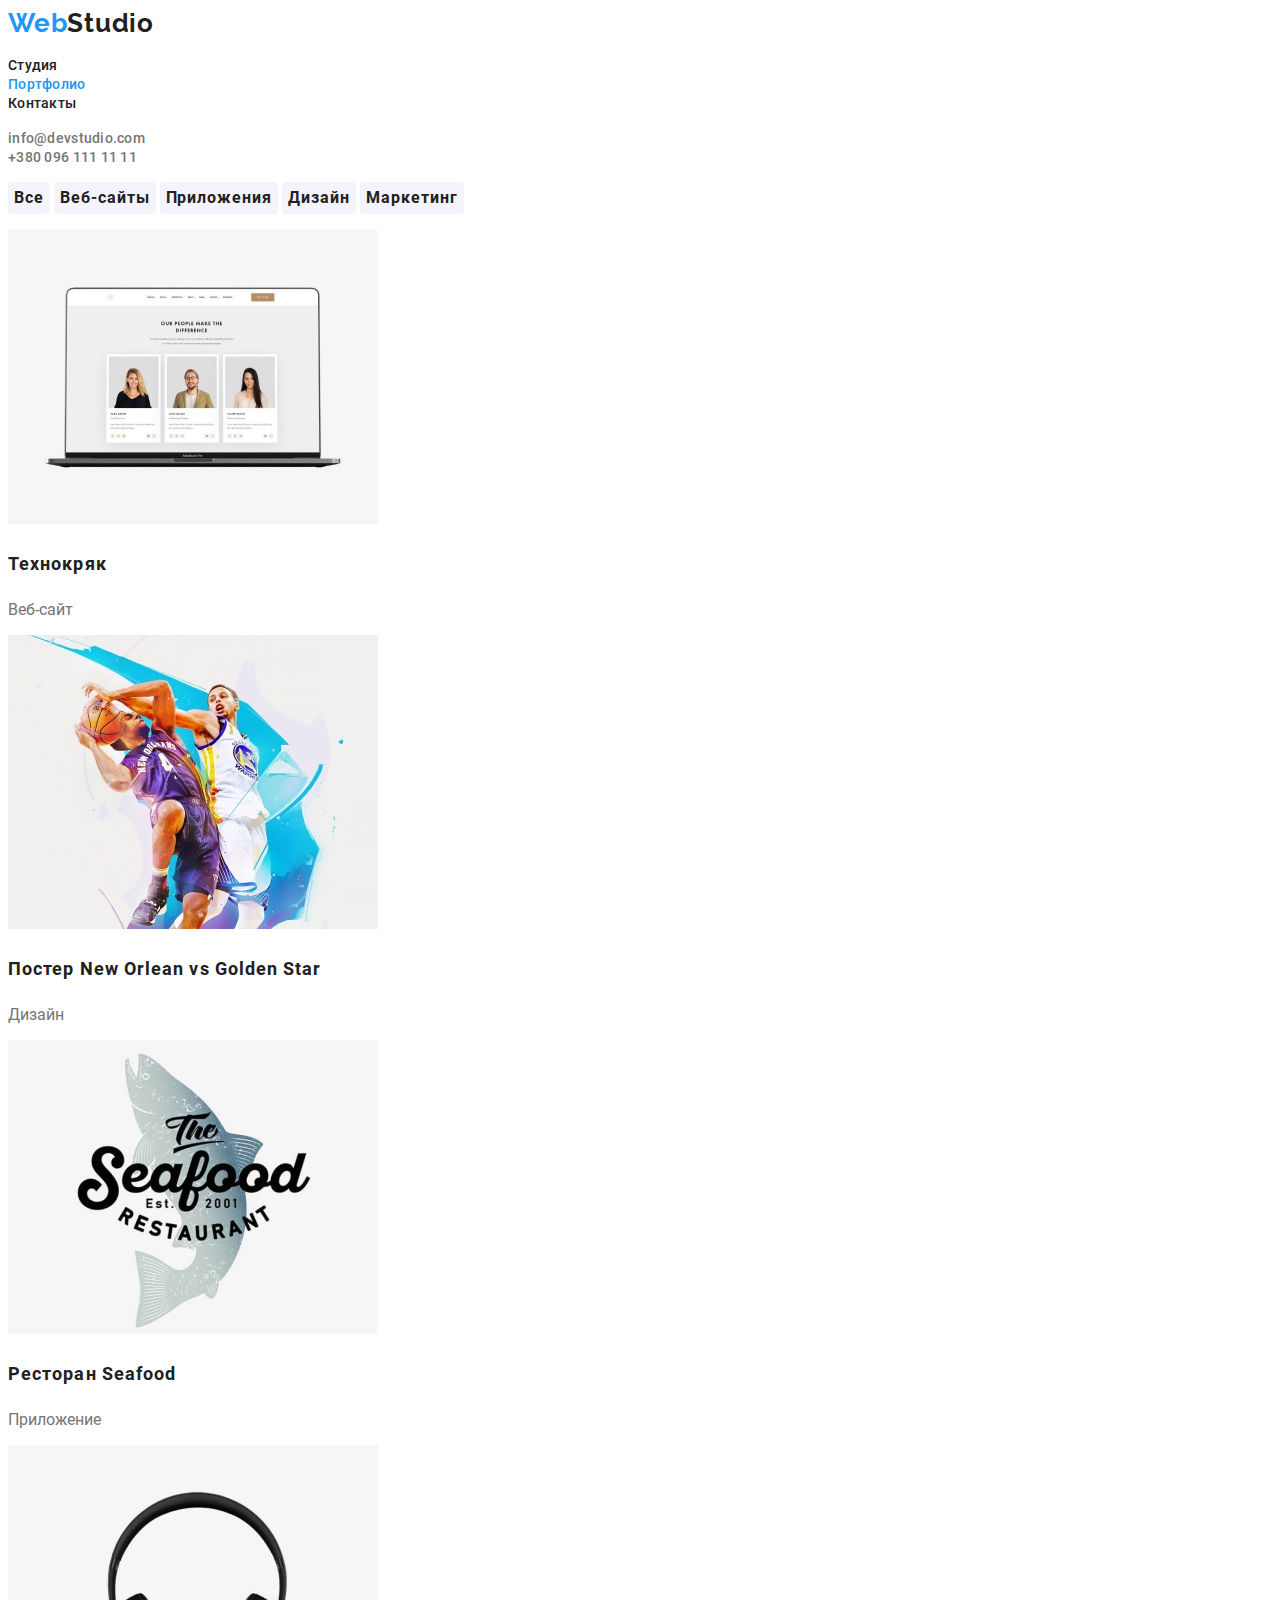
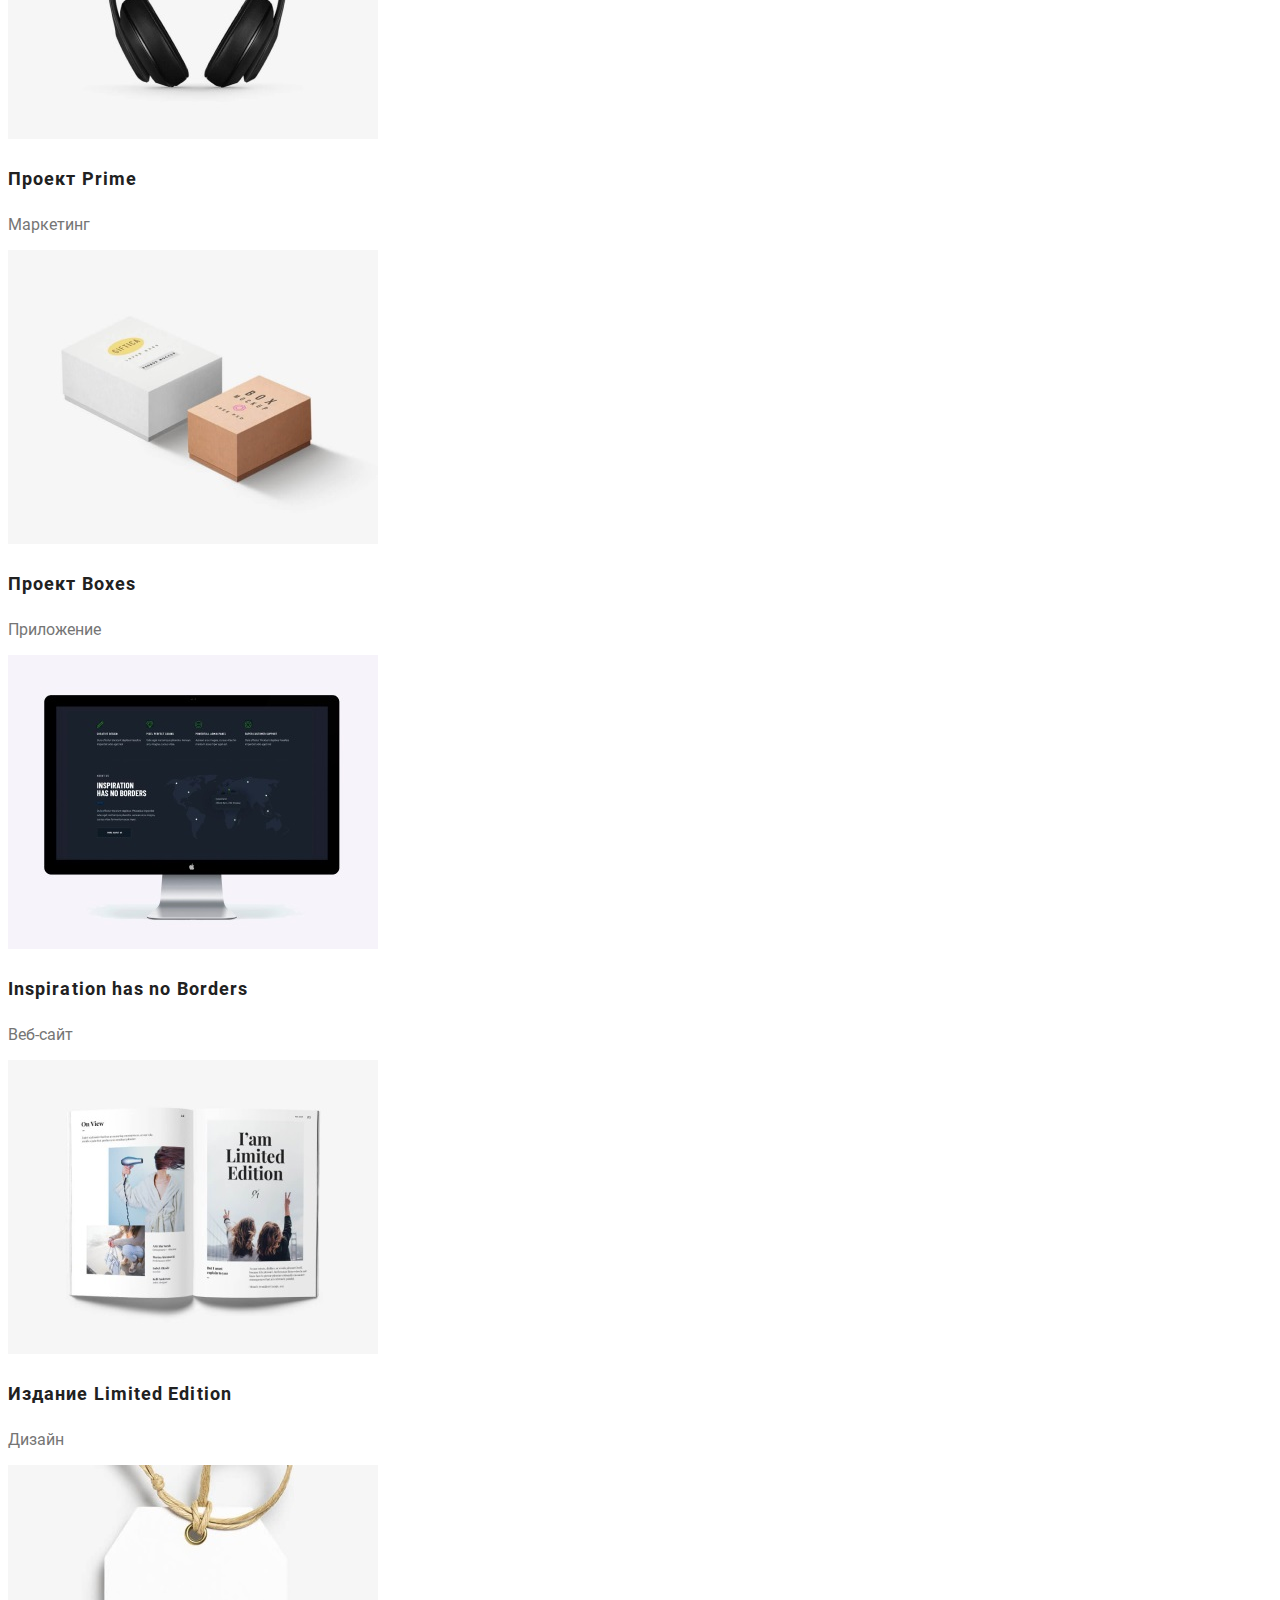
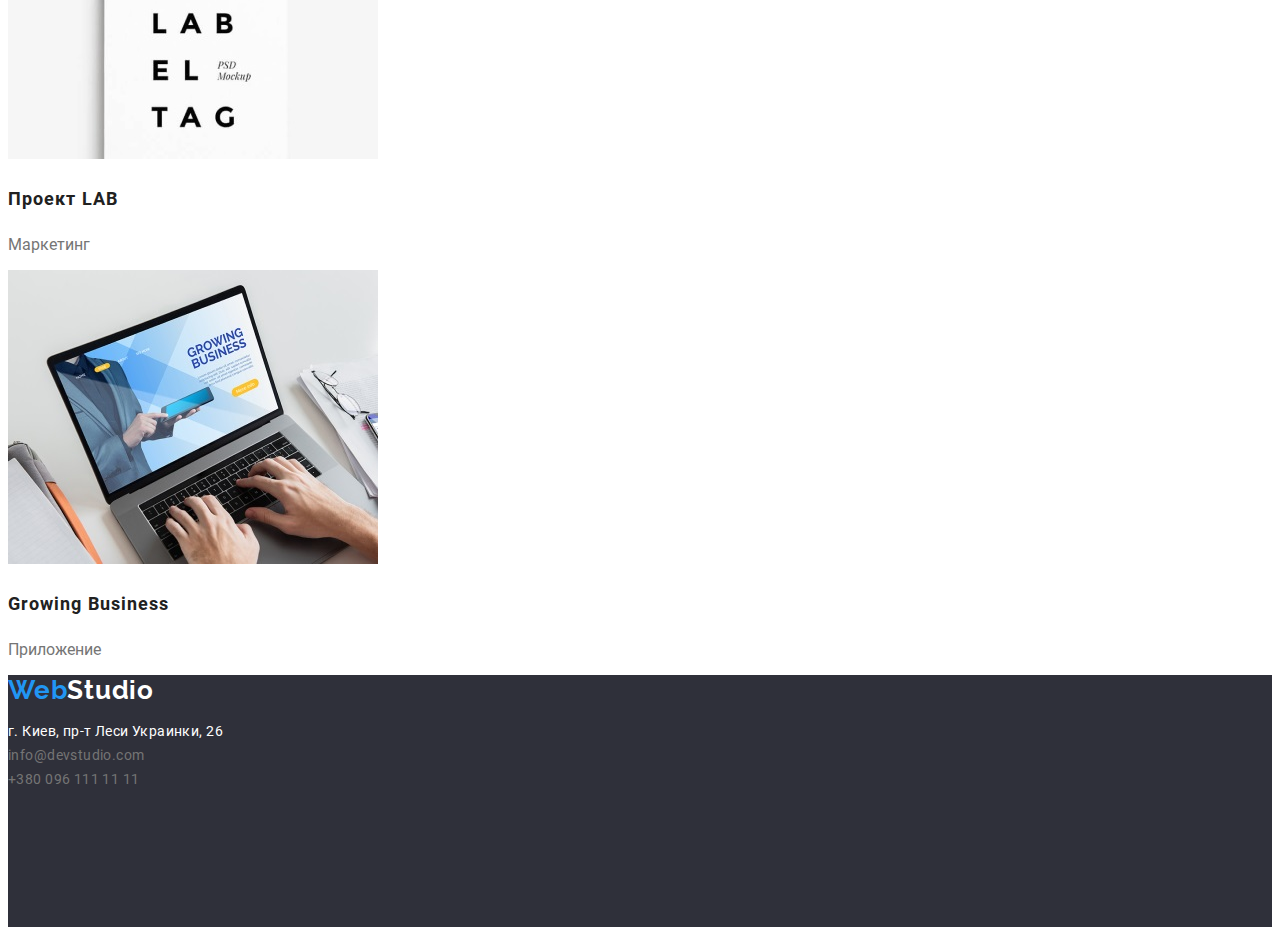
==== portfolio.html @ 1ec63b40 "add descriptions for img" ====
<!DOCTYPE html>
<html lang="ru">

<head>
    <meta charset="UTF-8">
    <meta name="viewport" content="width=device-width, initial-scale=1.0">

    <link rel="stylesheet" href="./css/fonts.css">
    <link rel="stylesheet" href="./css/style.css">
    <title>Portfolio</title>
</head>

<body>
    <!--Шапка страницы-->
    <header class="head">
        <nav class="nav">
            <a href="#" lang="en" class="logo">Web<span class="logo-dark">Studio</span></a>
            <ul>
                <li>
                    <a href="index.html" class="link">Студия</a>
                </li>
                <li>
                    <a href="portfolio.html" class="link accent">Портфолио</a>
                </li>
                <li>
                    <a href="#" class="link">Контакты</a>
                </li>
            </ul>
        </nav>
        <address>
            <ul>
                <li>
                    <a href="email:info@devstudio.com" class="address">info@devstudio.com</a>
                </li>
                <li>
                    <a href="tel:+3800961111111" class="address">+380 096 111 11 11</a>
                </li>
            </ul>
        </address>
    </header>
    <main>
        <h1 class="visually-hidden">Портфолио</h1>
        <!--меню портфолио-->
        <section>
            <h2 class="visually-hidden">Примеры работ</h2>
            <div class="filter">

                <button type="button" class="btn btn-portfolio">Все</button>
                <button type="button" class="btn btn-portfolio">Веб-сайты</button>
                <button type="button" class="btn btn-portfolio">Приложения</button>
                <button type="button" class="btn btn-portfolio">Дизайн</button>
                <button type="button" class="btn btn-portfolio">Маркетинг</button>
            </div>
            <h2 class="visually-hidden">Gallery</h2>

            <ul>
                <li>
                    <img src="./images/portfolio/img1.jpg" alt="Специалисты сайта Технокряк" width="370" height="294">
                    <h3 class="portfolio-title">Технокряк</h3>
                    <p>Веб-сайт</p>
                </li>
                <li>
                    <img src="./images/portfolio/img2.jpg"
                        alt="Постер с изображением баскетболистов команд New Orlean и Golden Star" width="370"
                        height="294">
                    <h3 lang="en" class="portfolio-title">Постер New Orlean vs Golden Star</h3>
                    <p>Дизайн</p>
                </li>
                <li>
                    <img src="./images/portfolio/img3.jpg" alt="Реклама рыбного ресторана" width="370" height="294">
                    <h3 lang="en" class="portfolio-title">Ресторан Seafood</h3>
                    <p>Приложение</p>
                </li>
                <li>
                    <img src="./images/portfolio/img4.jpg" alt="Фото наушников" width="370" height="294">
                    <h3 lang="en" class="portfolio-title">Проект Prime</h3>
                    <p>Маркетинг</p>
                </li>
                <li>
                    <img src="./images/portfolio/img5.jpg" alt="Коробки, упаковки" width="370" height="294">
                    <h3 lang="en" class="portfolio-title">Проект Boxes</h3>
                    <p>Приложение</p>
                </li>
                <li>
                    <img src="./images/portfolio/img6.jpg" alt="Страница сайта" width="370" height="294">
                    <h3 lang="en" class="portfolio-title">Inspiration has no Borders</h3>
                    <p>Веб-сайт</p>
                </li>
                <li>
                    <img src="./images/portfolio/img7.jpg" alt="Разворот книги" width="370" height="294">
                    <h3 lang="en" class="portfolio-title">Издание Limited Edition</h3>
                    <p>Дизайн</p>
                </li>
                <li>
                    <img src="./images/portfolio/img8.jpg" alt="Брендовая этикетка" width="370" height="294">
                    <h3 lang="en" class="portfolio-title">Проект LAB</h3>
                    <p>Маркетинг</p>
                </li>
                <li>
                    <img src="./images/portfolio/img9.jpg" alt="Человек работает в приложении Growing Business"
                        width="370" height="294">
                    <h3 lang="en" class="portfolio-title">Growing Business</h3>
                    <p>Приложение</p>
                </li>
            </ul>
        </section>
    </main>
    <footer class="footer">
        <div>
            <a href="#" lang="en" class="logo">Web<span class="logo-white">Studio</span></a>


            <address class="footer-addres">
                <ul>
                    <li>
                        <a href="https://goo.gl/maps/4SZ75eNTT2xGDw7dA" class="link-addres"> г. Киев, пр-т Леси
                            Украинки,
                            26</a>
                    </li>
                    <li>
                        <a href="email:info@devstudio.com" class="link-contact">info@devstudio.com</a>
                    </li>
                    <li>
                        <a href="tel:+3800961111111" class="link-contact">+380 096 111 11 11</a>
                    </li>
                </ul>
            </address>
        </div>

    </footer>


</body>

</html>
---- css/fonts.css ----
@font-face {
  font-family: "Roboto";

  src: url("../font/Roboto-Black.woff2") format("woff2"),
    url("../font/Roboto-Black.woff") format("woff");
  font-weight: 900;
  font-style: normal;
}

@font-face {
  font-family: "Roboto";

  src: url("../font/Roboto-Bold.woff2") format("woff2"),
    url("../font/Roboto-Bold.woff") format("woff");
  font-weight: 700;
  font-style: normal;
}

@font-face {
  font-family: "Roboto";

  src: url("../font/Roboto-Medium.woff2") format("woff2"),
    url("../font/Roboto-Medium.woff") format("woff");
  font-weight: 500;
  font-style: normal;
}

@font-face {
  font-family: "Roboto";

  src: url("../font/Roboto-Regular.woff2") format("woff2"),
    url("../font/Roboto-Regular.woff") format("woff");
  font-weight: 400;
  font-style: normal;
}

@font-face {
  font-family: "Raleway";

  src: url("../font/Raleway-Bold.woff2") format("woff2"),
    url("../font/Raleway-Bold.woff") format("woff");
  font-weight: 700;
  font-style: normal;
}
---- css/style.css ----
:root {
  /*baclgraund color*/
  --b-dark: #2f303a;
  --b-middle: #f5f4fa;
  --b-blue: #2196f3;
  /*text color*/
  --txt-dark: #212121;
  --txt-grey: #757575;
  --txt-light: #ffffff;
  --txt-bleu: #2196f3;
  /*fonts*/
  --main-font: Roboto, sans-serif;
  --secondary-font: Raleway, sans-serif;
}

/*=========== Common ===========*/

body {
  font-family: var(--main-font);
  font-style: normal;
  color: var(--txt-grey);
}

a {
  text-decoration: none;
}

ul {
  font-style: normal;
  list-style: none;
  padding: 0;
}

.visually-hidden {
  position: absolute;
  width: 1px;
  height: 1px;
  margin: -1px;
  padding: 0;
  overflow: hidden;
  border: 0;
  clip: rect(0 0 0 0);
}

.btn {
  background-color: var(--b-blue);
  font-family: Roboto, sans-serif;
  font-weight: bold;
  font-size: 16px;
  line-height: 1.87;
  letter-spacing: 0.06em;
  border: none;
  border-radius: 4px;
}

/*=========== END Common ===========*/

/*=========== header ===========*/

.logo {
  font-family: var(--secondary-font);
  color: var(--txt-bleu);
  font-weight: 700;
  font-size: 26px;
  line-height: 1.19;
  letter-spacing: 0.03em;
  text-decoration: none;
}

.logo-dark {
  color: var(--txt-dark);
}

.link {
  color: var(--txt-dark);
  font-weight: 500;
  font-size: 14px;
  line-height: 1.14;
  letter-spacing: 0.02em;
}

.accent {
  color: var(--txt-bleu);
}

.link:hover {
  color: var(--txt-bleu);
}

.address {
  color: var(--txt-grey);

  font-weight: 500;
  font-size: 14px;
  line-height: 1.14;
  letter-spacing: 0.02em;
}

.address:hover {
  color: var(--txt-bleu);
}
/*=========== END header ===========*/

/*=========== footer ===========*/

.footer {
  background-color: var(--b-dark);
  height: 252px;
}

.logo-white {
  color: var(--txt-light);
}

.footer-addres {
  font-weight: normal;
  font-size: 14px;
  line-height: 1.71;
  letter-spacing: 0.03em;
}

.link-addres {
  color: var(--txt-light);
}

.link-addres:hover {
  color: var(--txt-bleu);
}

.link-contact {
  color: var(--txt-grey);
}

.link-contact:hover {
  color: var(--txt-bleu);
}
/*=========== END footer ===========*/

/*index page*/

/*=========== Hero ===========*/

.hero {
  background-color: var(--b-dark);
  height: 600px;
}

.main-title {
  color: var(--txt-light);
  font-weight: 900;
  font-size: 44px;
  line-height: 1.36;
  text-align: center;
  letter-spacing: 0.06em;
  text-transform: uppercase;
  width: 696px;
  height: 120px;
}

.btn-hero {
  color: var(--txt-light);
  width: 200px;
  height: 50px;
}

.btn-hero:hover {
  color: var(--txt-dark);
}
/*=========== END hero ===========*/

/*=========== about ===========*/
.secodary-title {
  color: var(--txt-dark);
  font-weight: bold;
  font-size: 36px;
  line-height: 1.17;
  text-align: center;
  letter-spacing: 0.03em;
}

.description-title {
  color: var(--txt-dark);
  font-weight: bold;
  font-size: 14px;
  line-height: 1.14;
  letter-spacing: 0.03em;
  text-transform: uppercase;
}

.description {
  font-weight: normal;
  font-size: 14px;
  line-height: 1.71;
  letter-spacing: 0.03em;
}

.principle {
  width: 270px;
  height: 101px;
}

.team {
  background-color: var(--b-middle);
}

.worker-name {
  color: var(--txt-dark);
  font-weight: 500;
  font-size: 16px;
  line-height: 1.19;
  letter-spacing: 0.03em;
}

.speciality {
  font-weight: normal;
  font-size: 16px;
  line-height: 1.19;
  letter-spacing: 0.03em;
}
/*=========== END about ===========*/

/*portfolio page*/
.btn-portfolio {
  background-color: var(--b-middle);
  color: var(--txt-dark);
}

.btn-portfolio:hover {
  background-color: var(--b-blue);
  color: var(--txt-light);
}

.portfolio-title {
  color: var(--txt-dark);
  font-weight: bold;
  font-size: 18px;
  line-height: 2;
  letter-spacing: 0.06em;
}

.portfolio-description {
  font-weight: normal;
  font-size: 16px;
  line-height: 1.87;
  letter-spacing: 0.03em;
}
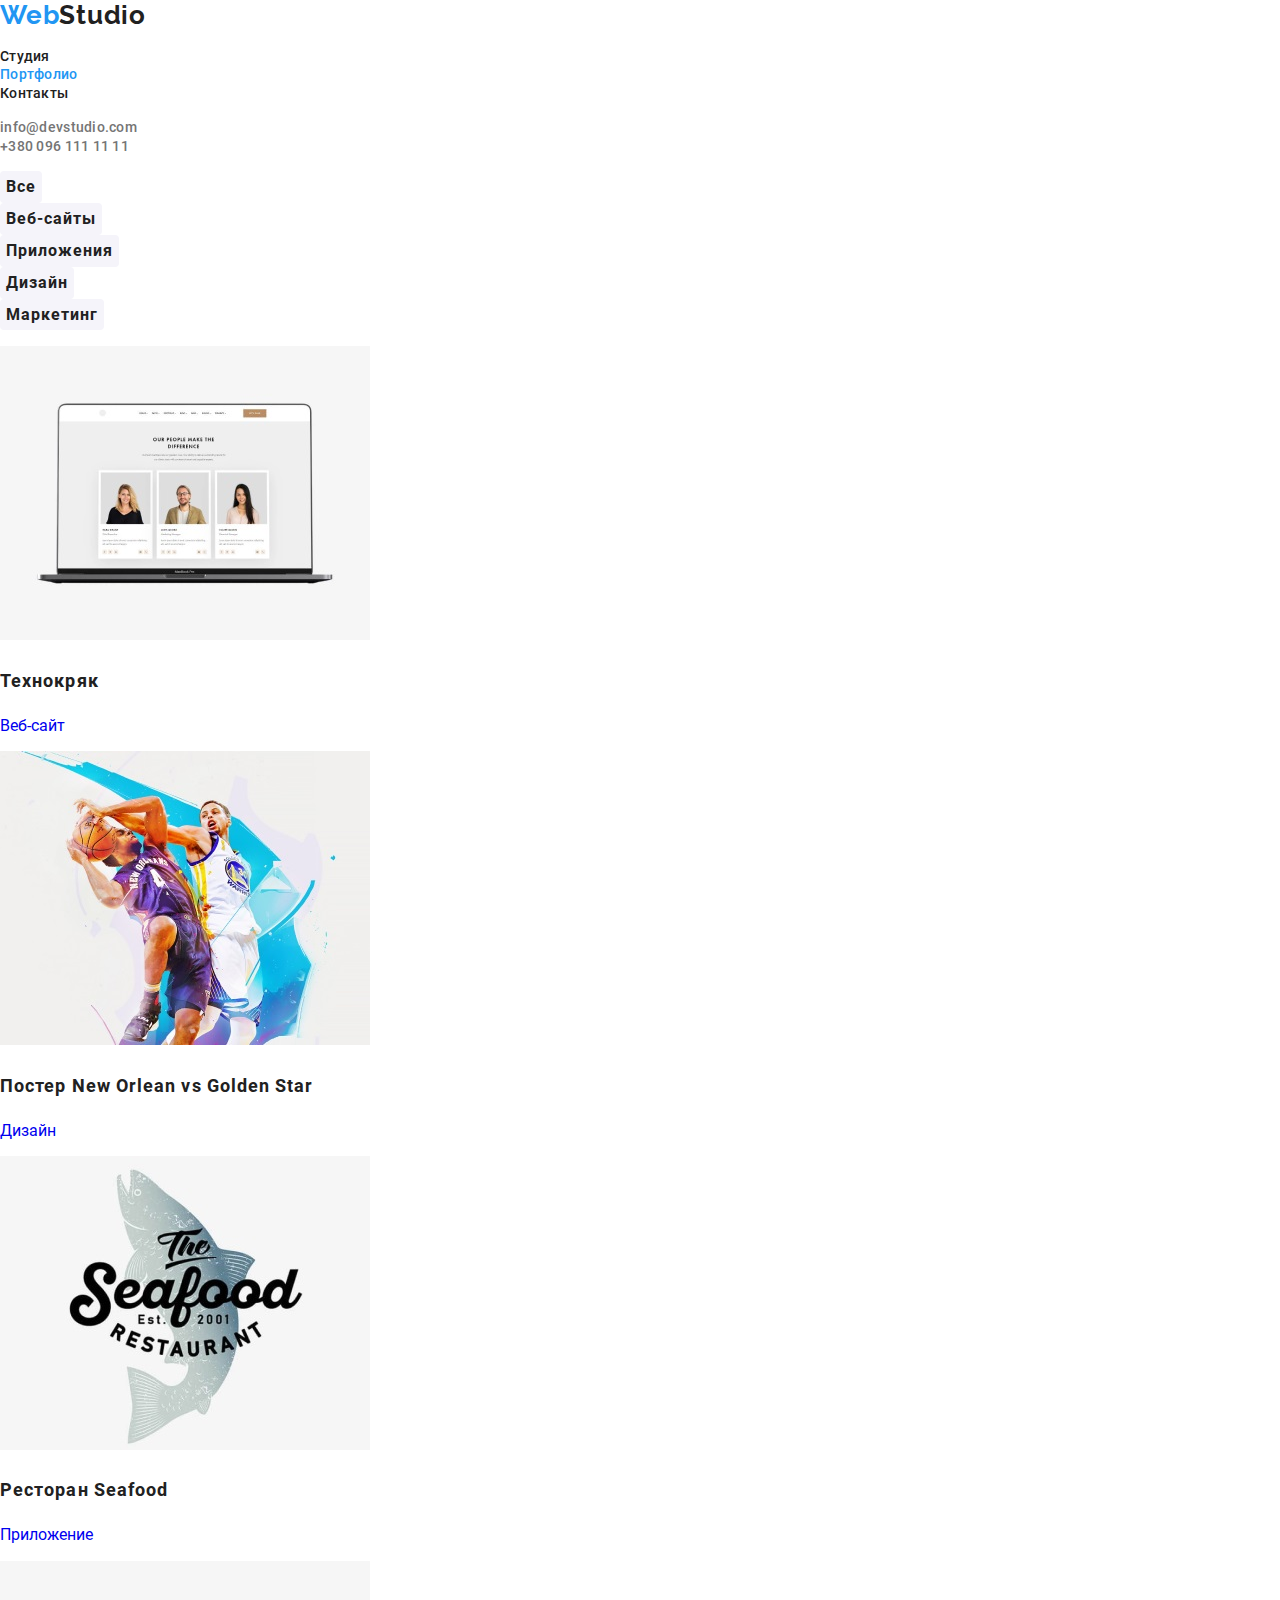
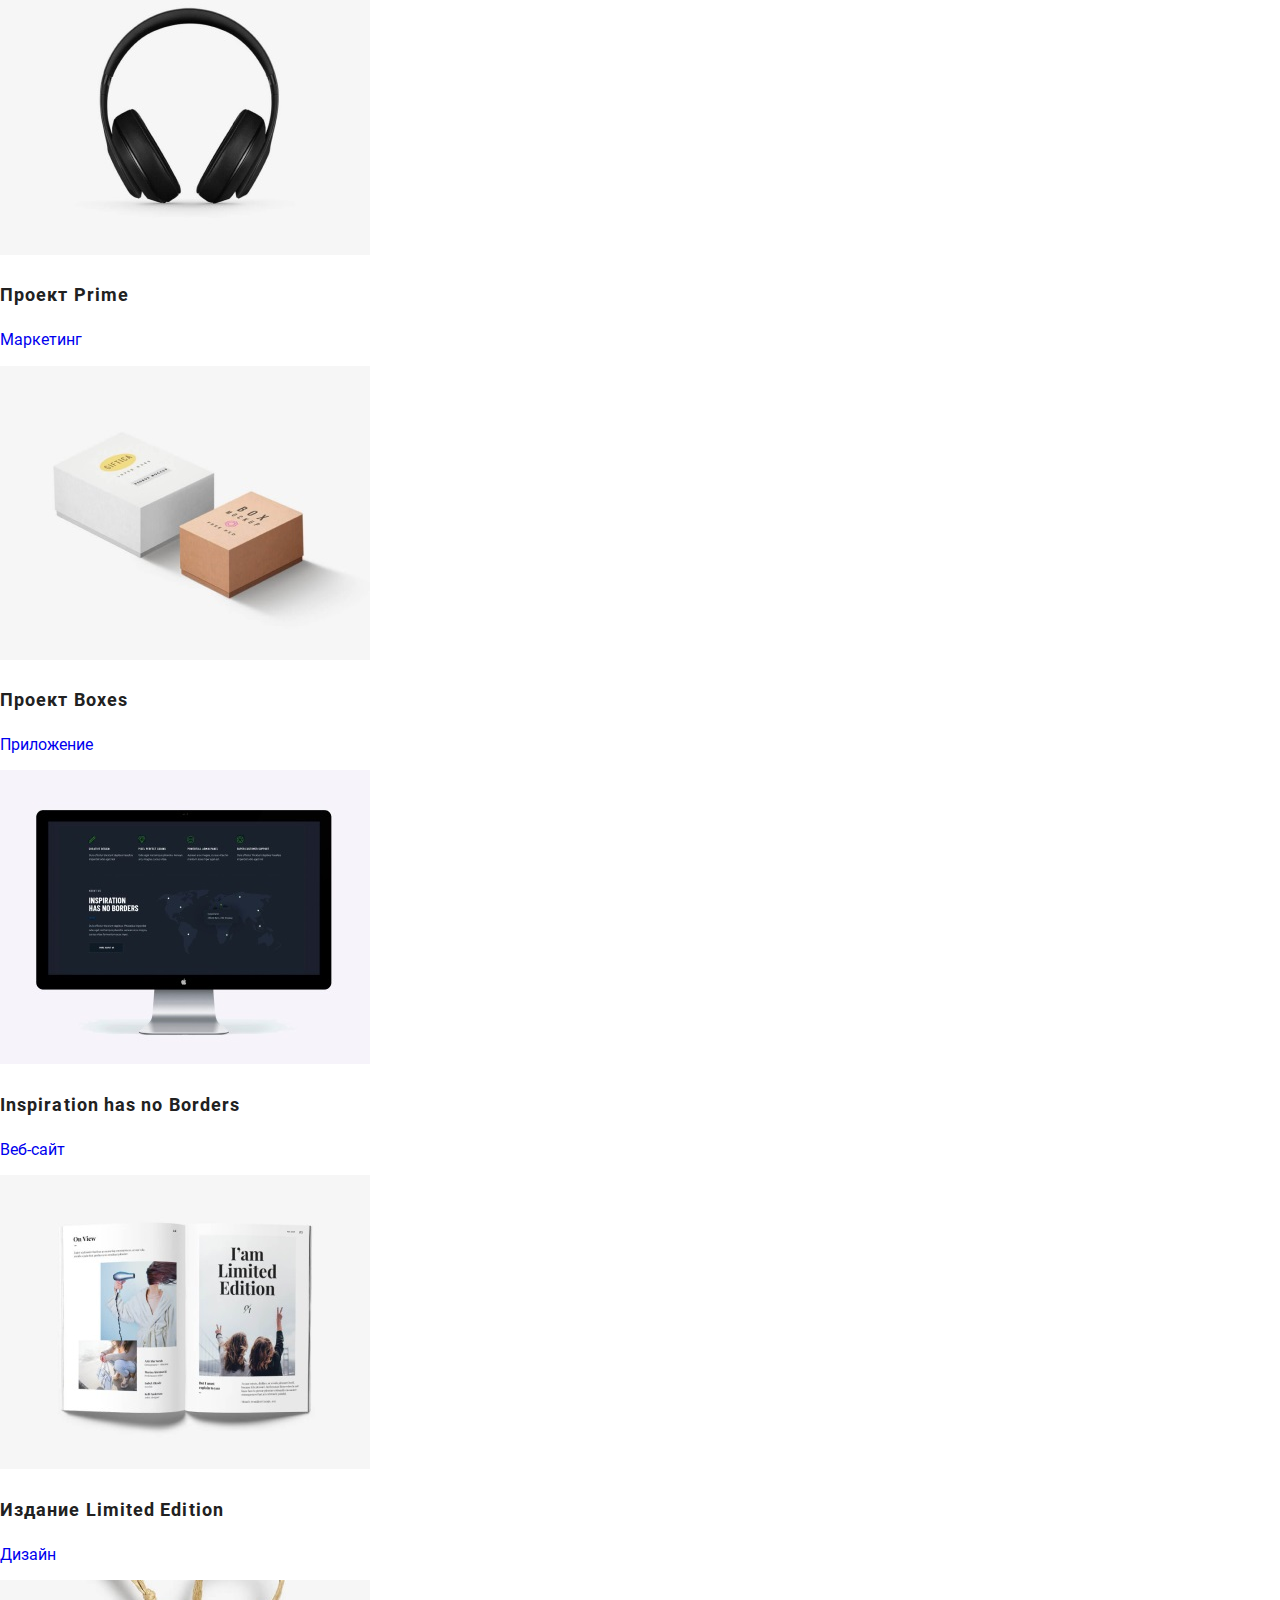
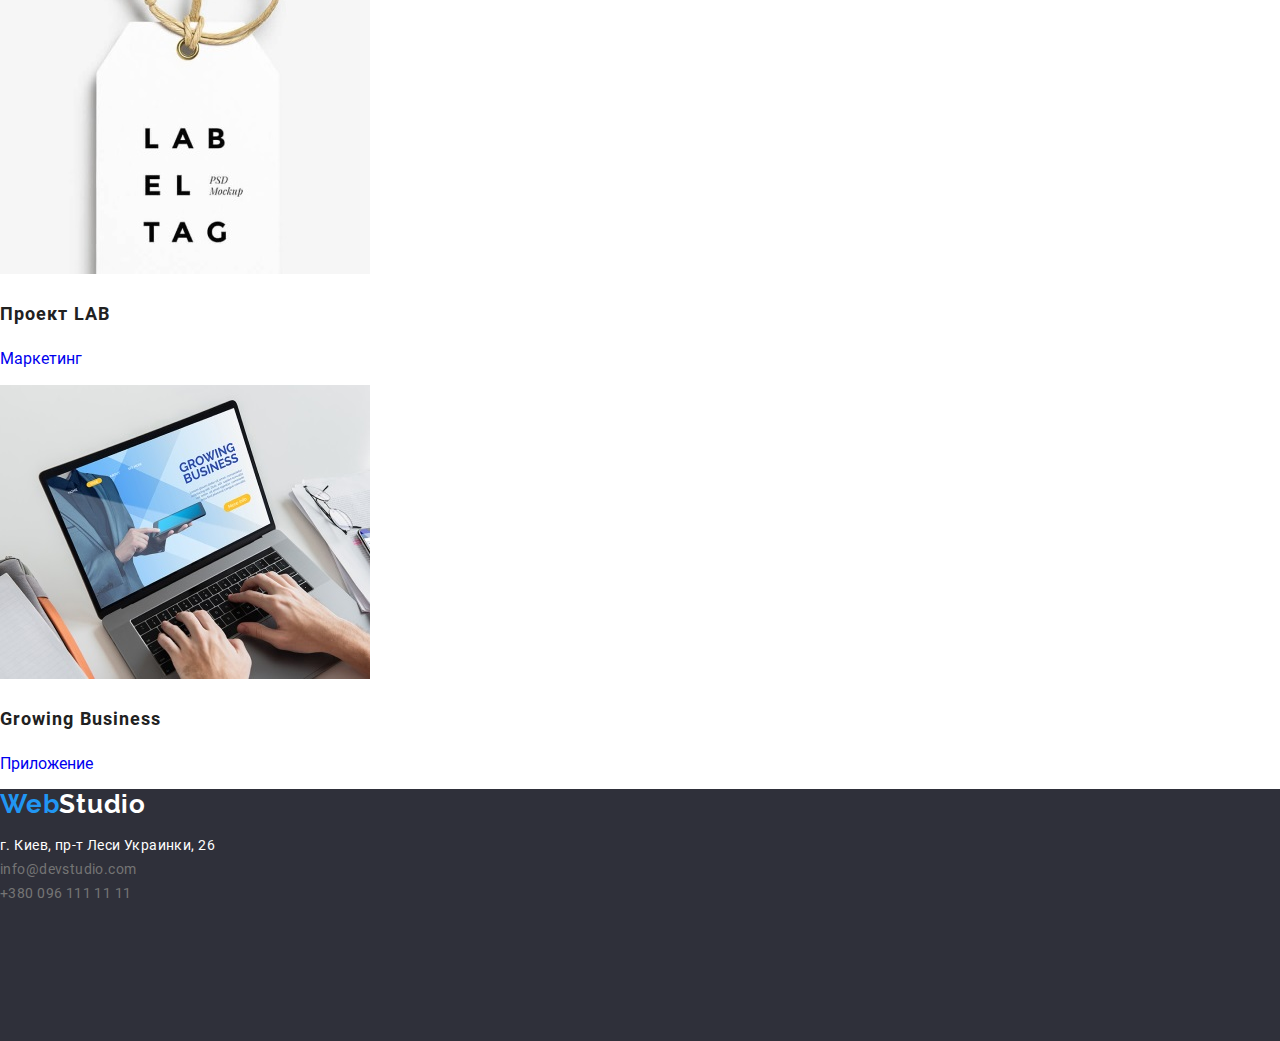
==== commit 15633b97: "fix1" ====
--- a/portfolio.html
+++ b/portfolio.html
@@ -5,6 +5,8 @@
     <meta charset="UTF-8">
     <meta name="viewport" content="width=device-width, initial-scale=1.0">
 
+    <link rel="stylesheet"
+        href="https://cdnjs.cloudflare.com/ajax/libs/modern-normalize/1.0.0/modern-normalize.min.css" />
     <link rel="stylesheet" href="./css/fonts.css">
     <link rel="stylesheet" href="./css/style.css">
     <title>Portfolio</title>
@@ -13,8 +15,8 @@
 <body>
     <!--Шапка страницы-->
     <header class="head">
+        <a href="#" lang="en" class="logo">Web<span class="logo-dark">Studio</span></a>
         <nav class="nav">
-            <a href="#" lang="en" class="logo">Web<span class="logo-dark">Studio</span></a>
             <ul>
                 <li>
                     <a href="index.html" class="link">Студия</a>
@@ -44,64 +46,84 @@
         <section>
             <h2 class="visually-hidden">Примеры работ</h2>
             <div class="filter">
-
-                <button type="button" class="btn btn-portfolio">Все</button>
-                <button type="button" class="btn btn-portfolio">Веб-сайты</button>
-                <button type="button" class="btn btn-portfolio">Приложения</button>
-                <button type="button" class="btn btn-portfolio">Дизайн</button>
-                <button type="button" class="btn btn-portfolio">Маркетинг</button>
+                <ul>
+                    <li><button type="button" class="btn btn-portfolio">Все</button></li>
+                    <li><button type="button" class="btn btn-portfolio">Веб-сайты</button></li>
+                    <li><button type="button" class="btn btn-portfolio">Приложения</button></li>
+                    <li><button type="button" class="btn btn-portfolio">Дизайн</button></li>
+                    <li><button type="button" class="btn btn-portfolio">Маркетинг</button></li>
+                </ul>
             </div>
             <h2 class="visually-hidden">Gallery</h2>
 
-            <ul>
-                <li>
-                    <img src="./images/portfolio/img1.jpg" alt="Специалисты сайта Технокряк" width="370" height="294">
-                    <h3 class="portfolio-title">Технокряк</h3>
-                    <p>Веб-сайт</p>
-                </li>
-                <li>
-                    <img src="./images/portfolio/img2.jpg"
-                        alt="Постер с изображением баскетболистов команд New Orlean и Golden Star" width="370"
-                        height="294">
-                    <h3 lang="en" class="portfolio-title">Постер New Orlean vs Golden Star</h3>
-                    <p>Дизайн</p>
-                </li>
-                <li>
-                    <img src="./images/portfolio/img3.jpg" alt="Реклама рыбного ресторана" width="370" height="294">
-                    <h3 lang="en" class="portfolio-title">Ресторан Seafood</h3>
-                    <p>Приложение</p>
-                </li>
-                <li>
-                    <img src="./images/portfolio/img4.jpg" alt="Фото наушников" width="370" height="294">
-                    <h3 lang="en" class="portfolio-title">Проект Prime</h3>
-                    <p>Маркетинг</p>
-                </li>
-                <li>
-                    <img src="./images/portfolio/img5.jpg" alt="Коробки, упаковки" width="370" height="294">
-                    <h3 lang="en" class="portfolio-title">Проект Boxes</h3>
-                    <p>Приложение</p>
-                </li>
-                <li>
-                    <img src="./images/portfolio/img6.jpg" alt="Страница сайта" width="370" height="294">
-                    <h3 lang="en" class="portfolio-title">Inspiration has no Borders</h3>
-                    <p>Веб-сайт</p>
-                </li>
-                <li>
-                    <img src="./images/portfolio/img7.jpg" alt="Разворот книги" width="370" height="294">
-                    <h3 lang="en" class="portfolio-title">Издание Limited Edition</h3>
-                    <p>Дизайн</p>
-                </li>
-                <li>
-                    <img src="./images/portfolio/img8.jpg" alt="Брендовая этикетка" width="370" height="294">
-                    <h3 lang="en" class="portfolio-title">Проект LAB</h3>
-                    <p>Маркетинг</p>
-                </li>
-                <li>
-                    <img src="./images/portfolio/img9.jpg" alt="Человек работает в приложении Growing Business"
-                        width="370" height="294">
-                    <h3 lang="en" class="portfolio-title">Growing Business</h3>
-                    <p>Приложение</p>
-                </li>
+            <ul><a href="#">
+                    <li>
+                        <img src="./images/portfolio/img1.jpg" alt="Специалисты сайта Технокряк" width="370"
+                            height="294">
+                        <h3 class="portfolio-title">Технокряк</h3>
+                        <p>Веб-сайт</p>
+                    </li>
+                </a>
+                <a href="#">
+                    <li>
+                        <img src="./images/portfolio/img2.jpg"
+                            alt="Постер с изображением баскетболистов команд New Orlean и Golden Star" width="370"
+                            height="294">
+                        <h3 lang="en" class="portfolio-title">Постер New Orlean vs Golden Star</h3>
+                        <p>Дизайн</p>
+                    </li>
+                </a>
+                <a href="#">
+                    <li>
+                        <img src="./images/portfolio/img3.jpg" alt="Реклама рыбного ресторана" width="370" height="294">
+                        <h3 lang="en" class="portfolio-title">Ресторан Seafood</h3>
+                        <p>Приложение</p>
+                    </li>
+                </a>
+                <a href="#">
+                    <li>
+                        <img src="./images/portfolio/img4.jpg" alt="Фото наушников" width="370" height="294">
+                        <h3 lang="en" class="portfolio-title">Проект Prime</h3>
+                        <p>Маркетинг</p>
+                    </li>
+                </a>
+                <a href="#">
+                    <li>
+                        <img src="./images/portfolio/img5.jpg" alt="Коробки, упаковки" width="370" height="294">
+                        <h3 lang="en" class="portfolio-title">Проект Boxes</h3>
+                        <p>Приложение</p>
+                    </li>
+                </a>
+                <a href="#">
+                    <li>
+                        <img src="./images/portfolio/img6.jpg" alt="Страница сайта" width="370" height="294">
+                        <h3 lang="en" class="portfolio-title">Inspiration has no Borders</h3>
+                        <p>Веб-сайт</p>
+                    </li>
+                </a>
+                <a href="#">
+                    <li>
+                        <img src="./images/portfolio/img7.jpg" alt="Разворот книги" width="370" height="294">
+                        <h3 lang="en" class="portfolio-title">Издание Limited Edition</h3>
+                        <p>Дизайн</p>
+                    </li>
+                </a>
+                <a href="#">
+                    <li>
+                        <img src="./images/portfolio/img8.jpg" alt="Брендовая этикетка" width="370" height="294">
+                        <h3 lang="en" class="portfolio-title">Проект LAB</h3>
+                        <p>Маркетинг</p>
+                    </li>
+                </a>
+                <a href="#">
+                    <li>
+                        <img src="./images/portfolio/img9.jpg" alt="Человек работает в приложении Growing Business"
+                            width="370" height="294">
+                        <h3 lang="en" class="portfolio-title">Growing Business</h3>
+                        <p>Приложение</p>
+                    </li>
+                </a>
+
             </ul>
         </section>
     </main>
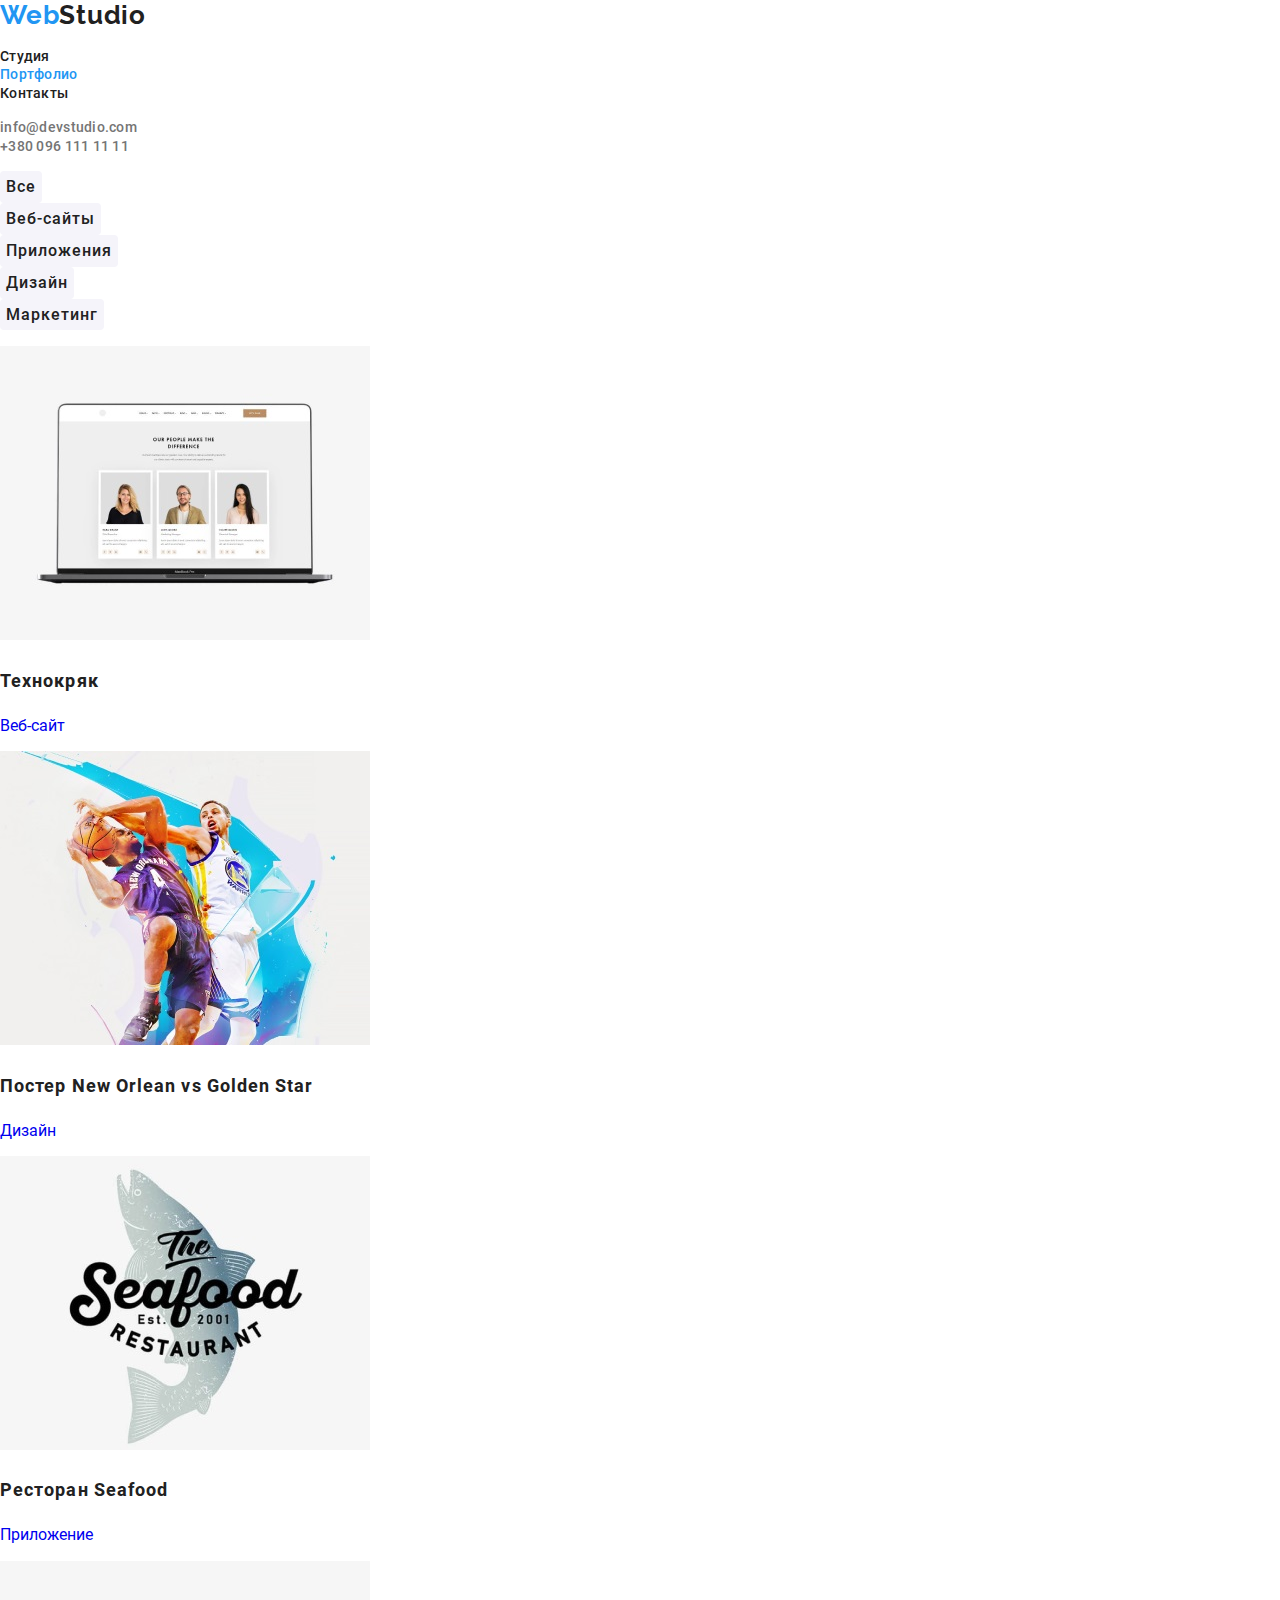
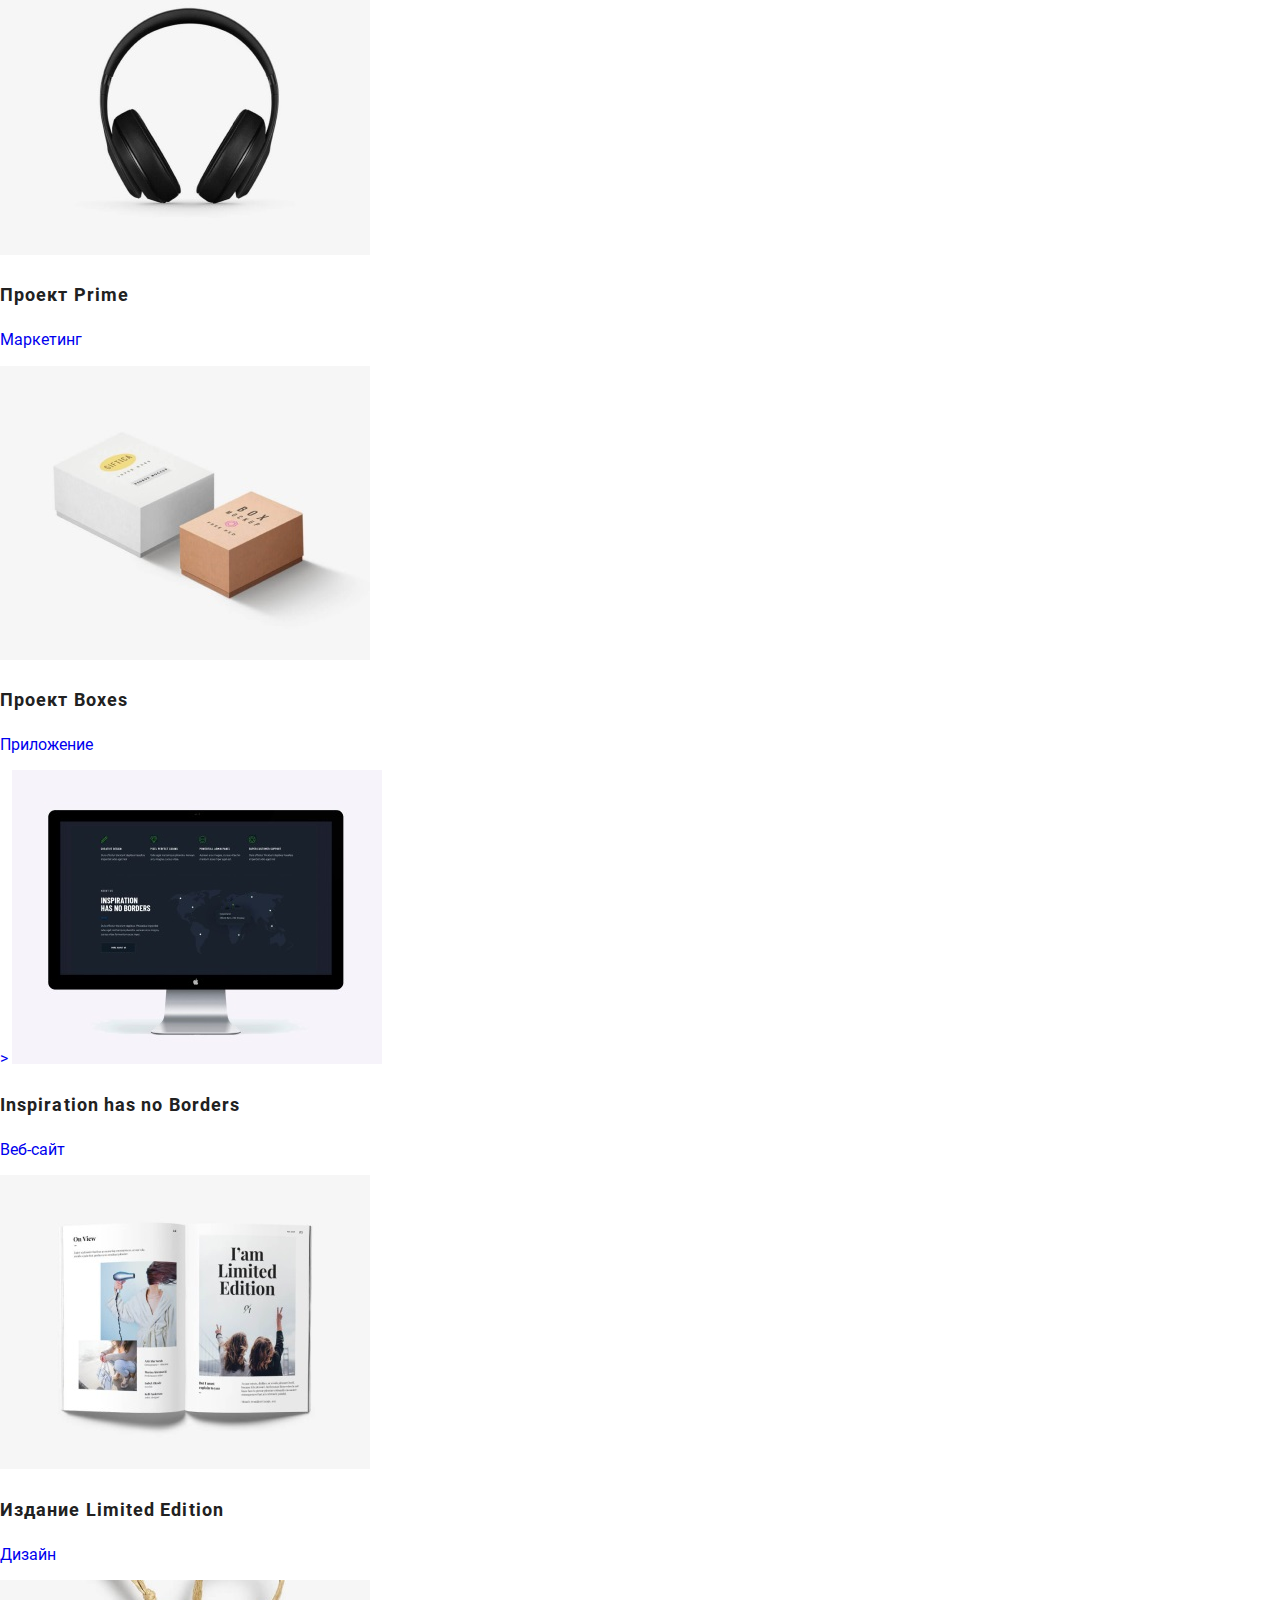
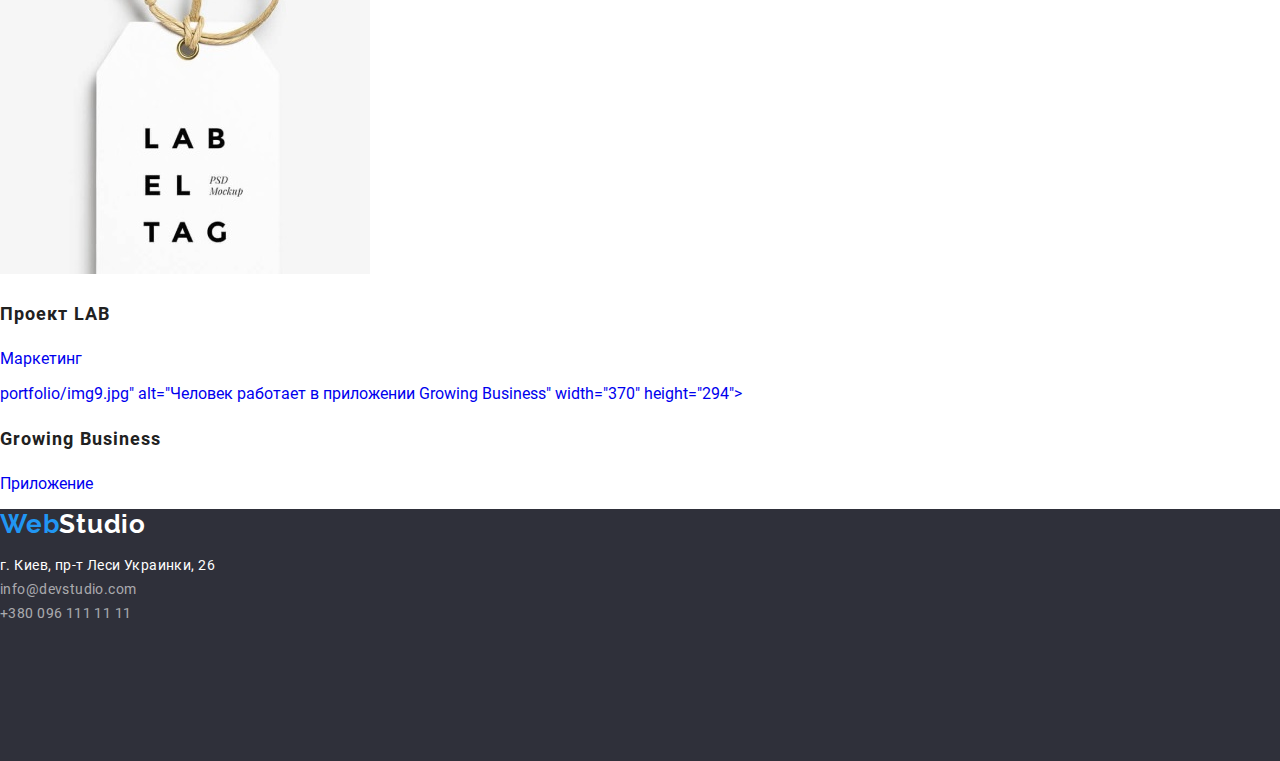
==== commit 8ac3beb7: "fix n" ====
--- a/portfolio.html
+++ b/portfolio.html
@@ -45,85 +45,83 @@
         <!--меню портфолио-->
         <section>
             <h2 class="visually-hidden">Примеры работ</h2>
-            <div class="filter">
-                <ul>
-                    <li><button type="button" class="btn btn-portfolio">Все</button></li>
-                    <li><button type="button" class="btn btn-portfolio">Веб-сайты</button></li>
-                    <li><button type="button" class="btn btn-portfolio">Приложения</button></li>
-                    <li><button type="button" class="btn btn-portfolio">Дизайн</button></li>
-                    <li><button type="button" class="btn btn-portfolio">Маркетинг</button></li>
-                </ul>
-            </div>
+
+            <ul class="filter">
+                <li><button type="button" class="btn btn-portfolio">Все</button></li>
+                <li><button type="button" class="btn btn-portfolio">Веб-сайты</button></li>
+                <li><button type="button" class="btn btn-portfolio">Приложения</button></li>
+                <li><button type="button" class="btn btn-portfolio">Дизайн</button></li>
+                <li><button type="button" class="btn btn-portfolio">Маркетинг</button></li>
+            </ul>
+
             <h2 class="visually-hidden">Gallery</h2>
 
-            <ul><a href="#">
-                    <li>
+            <ul>
+                <li>
+                    <a href="#">
                         <img src="./images/portfolio/img1.jpg" alt="Специалисты сайта Технокряк" width="370"
                             height="294">
                         <h3 class="portfolio-title">Технокряк</h3>
                         <p>Веб-сайт</p>
-                    </li>
-                </a>
-                <a href="#">
-                    <li>
+                    </a>
+                </li>
+                <li>
+                    <a href="#">
                         <img src="./images/portfolio/img2.jpg"
                             alt="Постер с изображением баскетболистов команд New Orlean и Golden Star" width="370"
                             height="294">
                         <h3 lang="en" class="portfolio-title">Постер New Orlean vs Golden Star</h3>
                         <p>Дизайн</p>
-                    </li>
-                </a>
-                <a href="#">
-                    <li>
+                    </a>
+                </li>
+                <li>
+                    <a href="#">
                         <img src="./images/portfolio/img3.jpg" alt="Реклама рыбного ресторана" width="370" height="294">
                         <h3 lang="en" class="portfolio-title">Ресторан Seafood</h3>
                         <p>Приложение</p>
-                    </li>
-                </a>
-                <a href="#">
-                    <li>
+                    </a>
+                </li>
+                <li>
+                    <a href="#">
                         <img src="./images/portfolio/img4.jpg" alt="Фото наушников" width="370" height="294">
                         <h3 lang="en" class="portfolio-title">Проект Prime</h3>
                         <p>Маркетинг</p>
-                    </li>
-                </a>
-                <a href="#">
-                    <li>
+                    </a>
+                </li>
+                <li>
+                    <a href="#">
                         <img src="./images/portfolio/img5.jpg" alt="Коробки, упаковки" width="370" height="294">
                         <h3 lang="en" class="portfolio-title">Проект Boxes</h3>
                         <p>Приложение</p>
-                    </li>
-                </a>
-                <a href="#">
-                    <li>
+                    </a>
+                <li>
+                    <a href="#">>
                         <img src="./images/portfolio/img6.jpg" alt="Страница сайта" width="370" height="294">
                         <h3 lang="en" class="portfolio-title">Inspiration has no Borders</h3>
                         <p>Веб-сайт</p>
-                    </li>
-                </a>
-                <a href="#">
-                    <li>
+                    </a>
+                </li>
+                <li>
+                    <a href="#">
                         <img src="./images/portfolio/img7.jpg" alt="Разворот книги" width="370" height="294">
                         <h3 lang="en" class="portfolio-title">Издание Limited Edition</h3>
                         <p>Дизайн</p>
-                    </li>
-                </a>
-                <a href="#">
-                    <li>
+                    </a>
+                </li>
+                <li>
+                    <a href="#">
                         <img src="./images/portfolio/img8.jpg" alt="Брендовая этикетка" width="370" height="294">
                         <h3 lang="en" class="portfolio-title">Проект LAB</h3>
                         <p>Маркетинг</p>
-                    </li>
-                </a>
-                <a href="#">
-                    <li>
-                        <img src="./images/portfolio/img9.jpg" alt="Человек работает в приложении Growing Business"
-                            width="370" height="294">
+                    </a>
+                </li>
+                <li>
+                    <a href="#">portfolio/img9.jpg" alt="Человек работает в приложении Growing Business"
+                        width="370" height="294">
                         <h3 lang="en" class="portfolio-title">Growing Business</h3>
                         <p>Приложение</p>
-                    </li>
-                </a>
-
+                    </a>
+                </li>
             </ul>
         </section>
     </main>
--- a/css/style.css
+++ b/css/style.css
@@ -128,7 +128,7 @@
 }
 
 .link-contact {
-  color: var(--txt-grey);
+  color: rgba(255, 255, 255, 0.6);
 }
 
 .link-contact:hover {
@@ -223,6 +223,7 @@
 .btn-portfolio {
   background-color: var(--b-middle);
   color: var(--txt-dark);
+  font-weight: 500;
 }
 
 .btn-portfolio:hover {
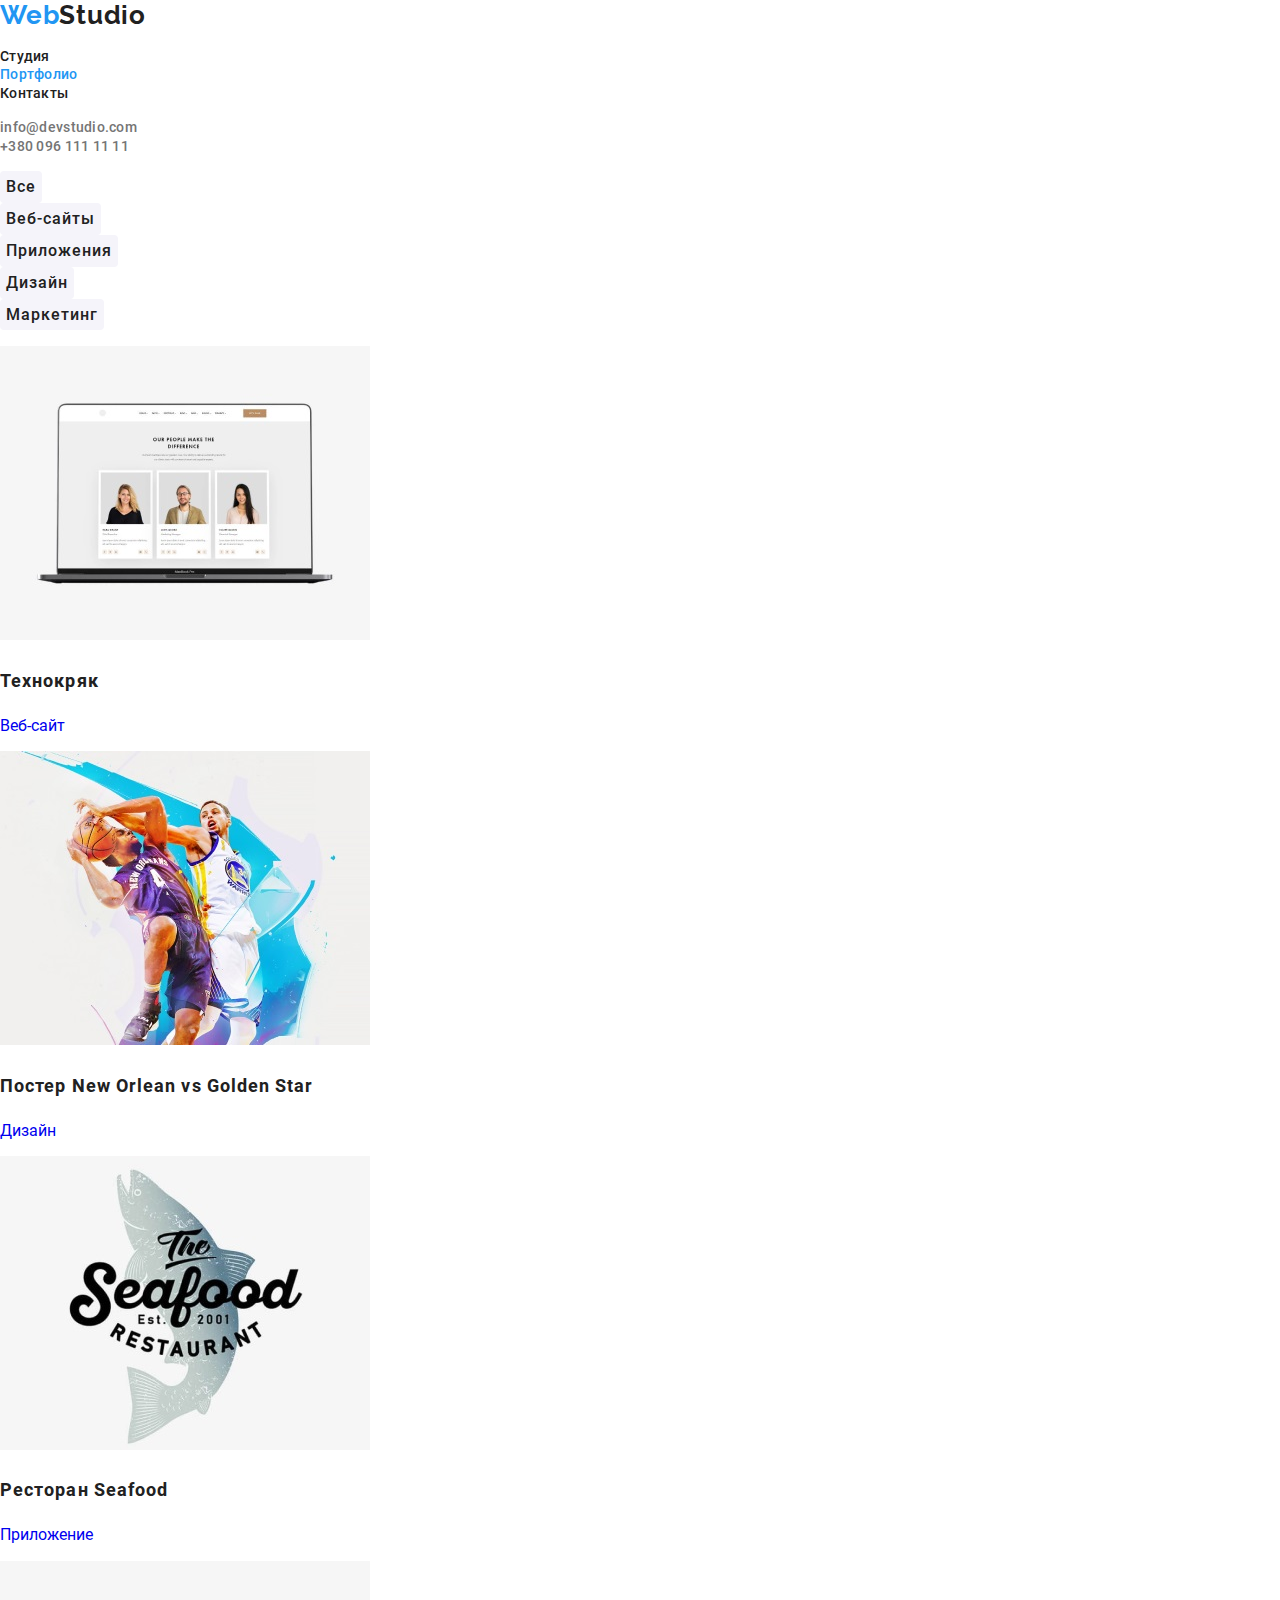
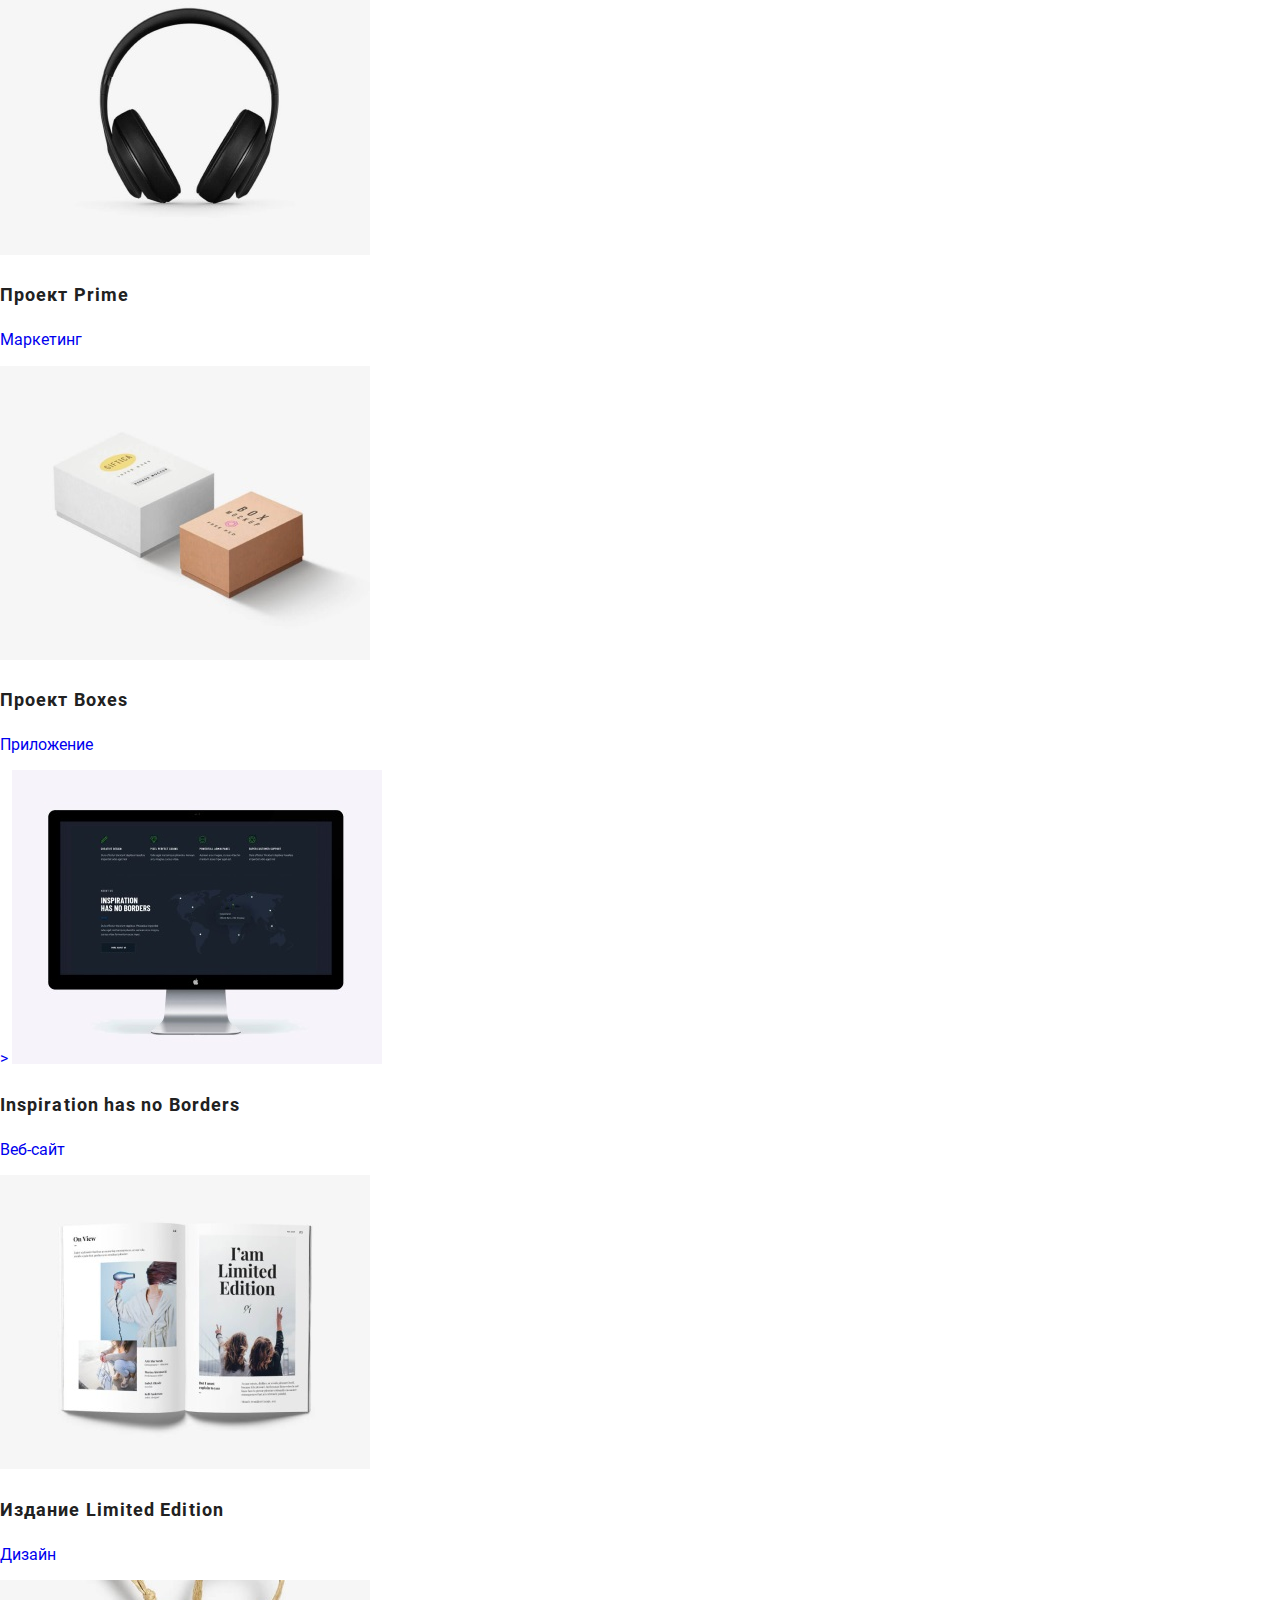
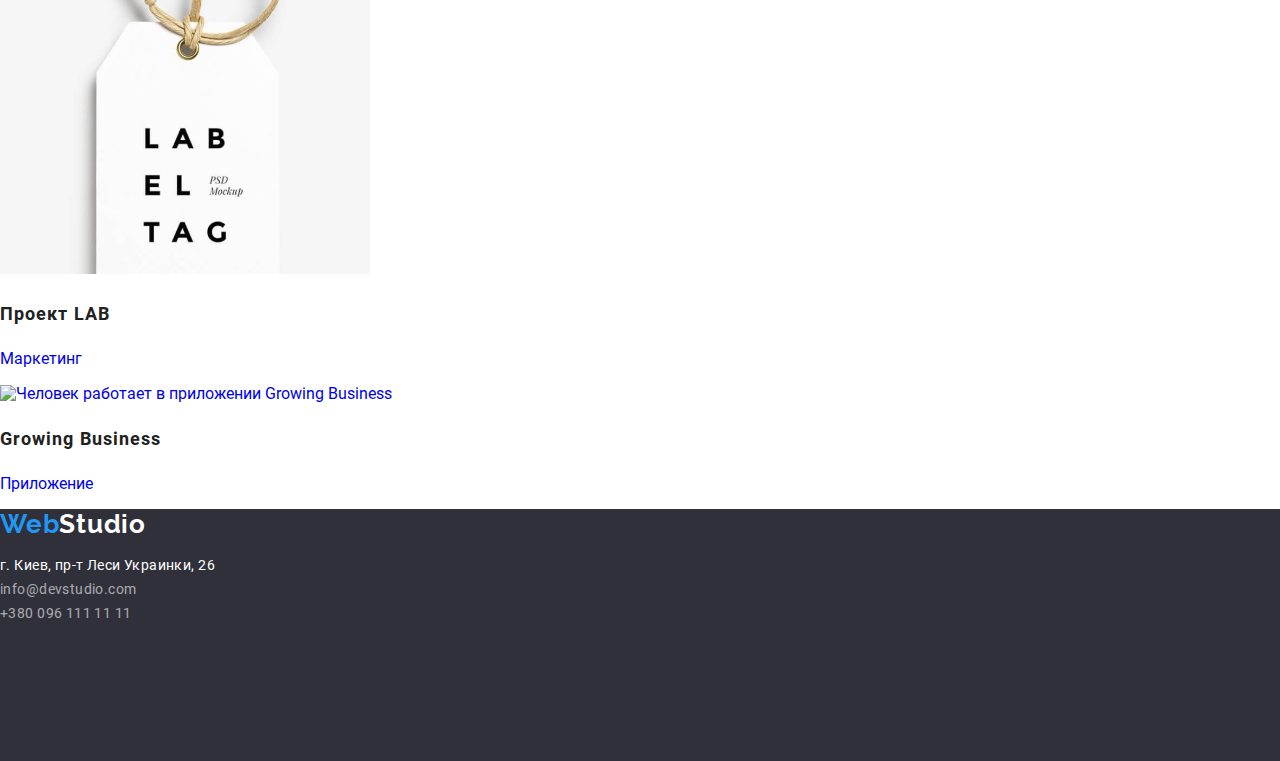
==== commit b8797561: "12" ====
--- a/portfolio.html
+++ b/portfolio.html
@@ -45,7 +45,6 @@
         <!--меню портфолио-->
         <section>
             <h2 class="visually-hidden">Примеры работ</h2>
-
             <ul class="filter">
                 <li><button type="button" class="btn btn-portfolio">Все</button></li>
                 <li><button type="button" class="btn btn-portfolio">Веб-сайты</button></li>
@@ -53,9 +52,7 @@
                 <li><button type="button" class="btn btn-portfolio">Дизайн</button></li>
                 <li><button type="button" class="btn btn-portfolio">Маркетинг</button></li>
             </ul>
-
             <h2 class="visually-hidden">Gallery</h2>
-
             <ul>
                 <li>
                     <a href="#">
@@ -116,8 +113,9 @@
                     </a>
                 </li>
                 <li>
-                    <a href="#">portfolio/img9.jpg" alt="Человек работает в приложении Growing Business"
-                        width="370" height="294">
+                    <a href="#">
+                        <img src="./img9.jpg" alt="Человек работает в приложении Growing Business" width="370"
+                            height="294">
                         <h3 lang="en" class="portfolio-title">Growing Business</h3>
                         <p>Приложение</p>
                     </a>
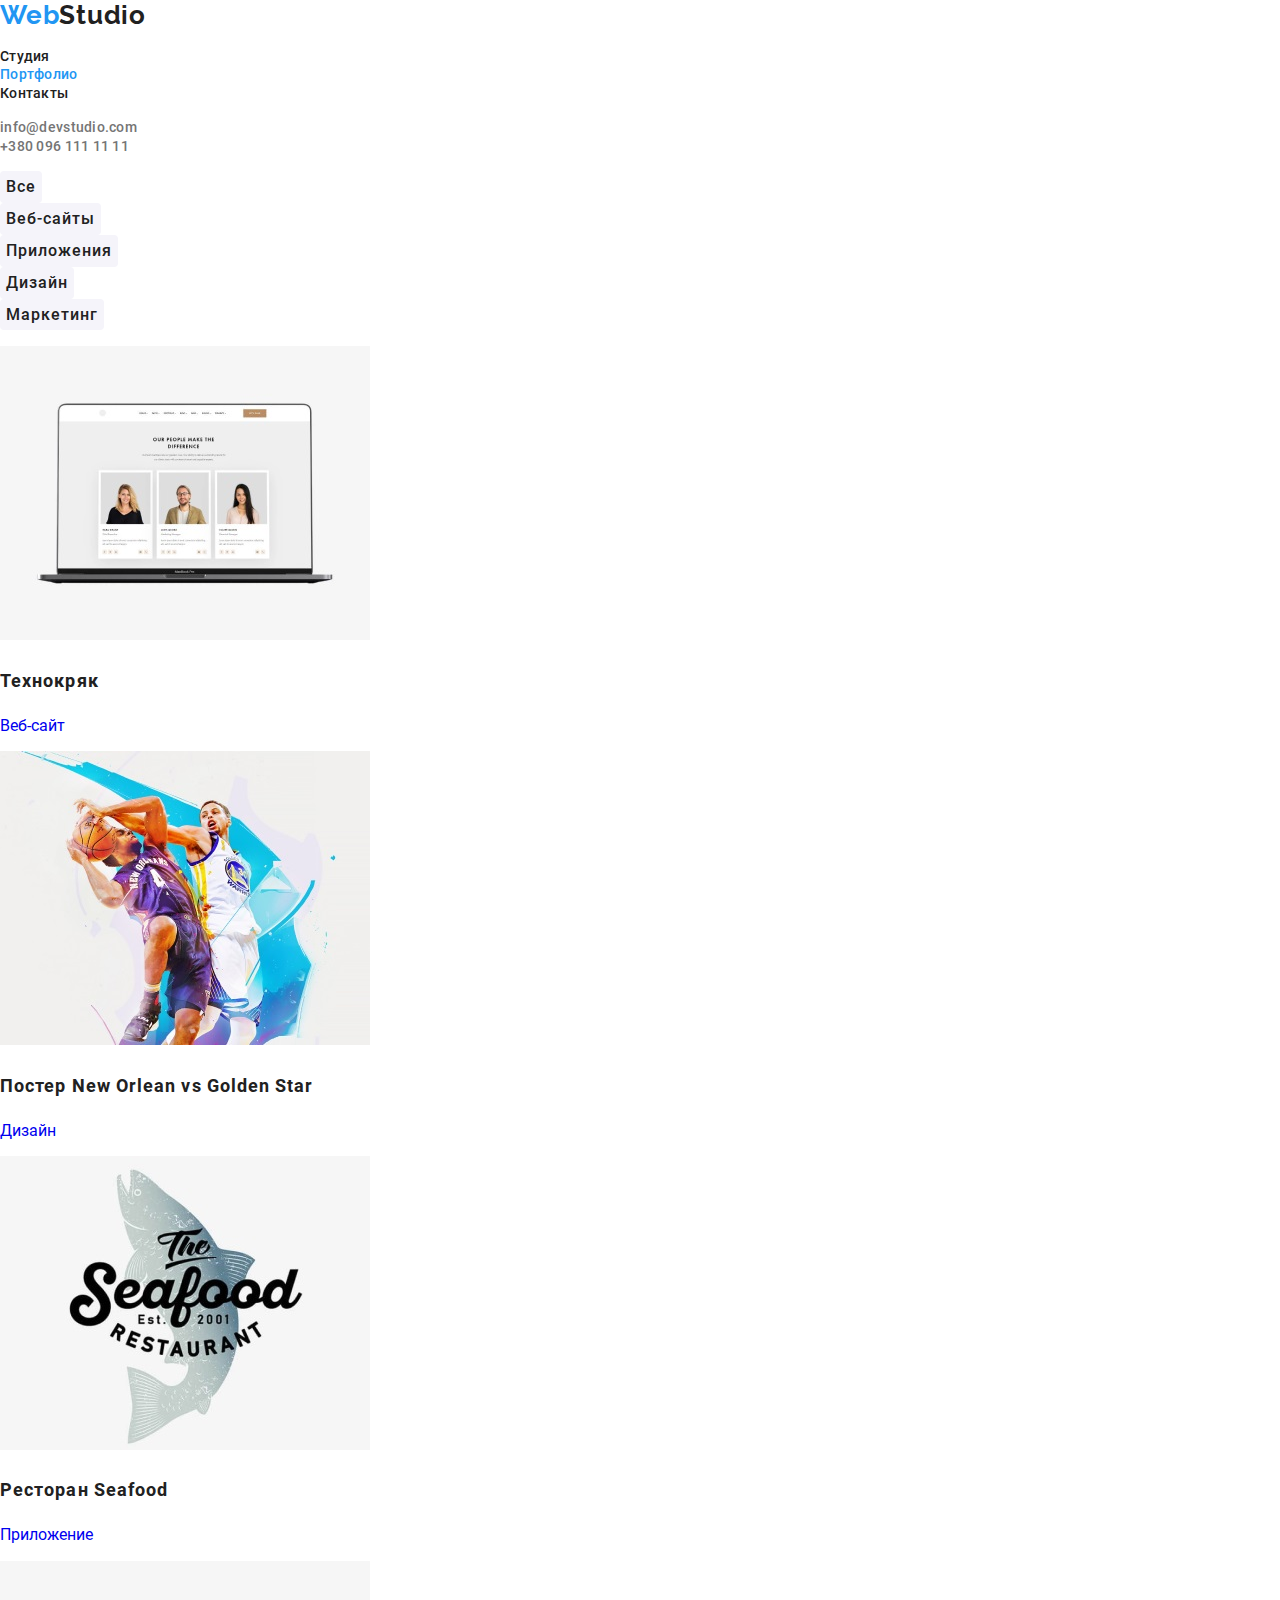
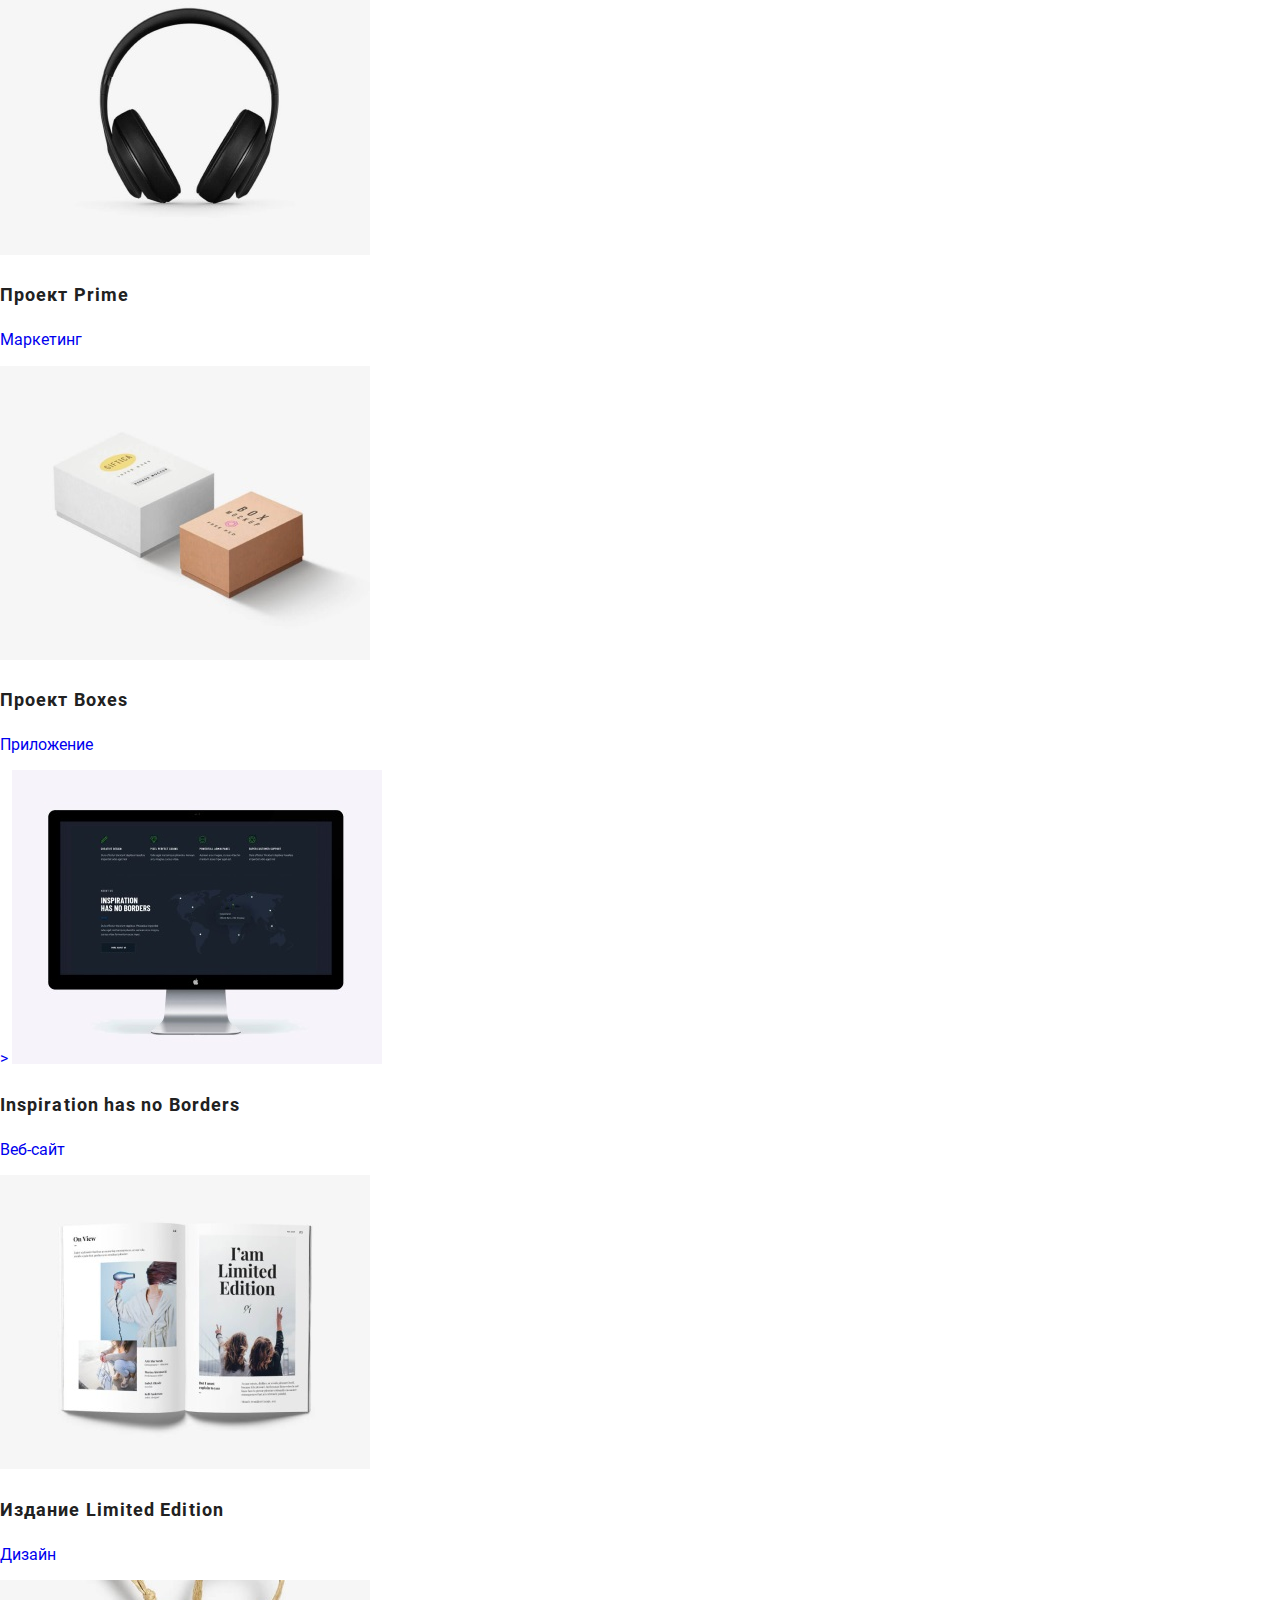
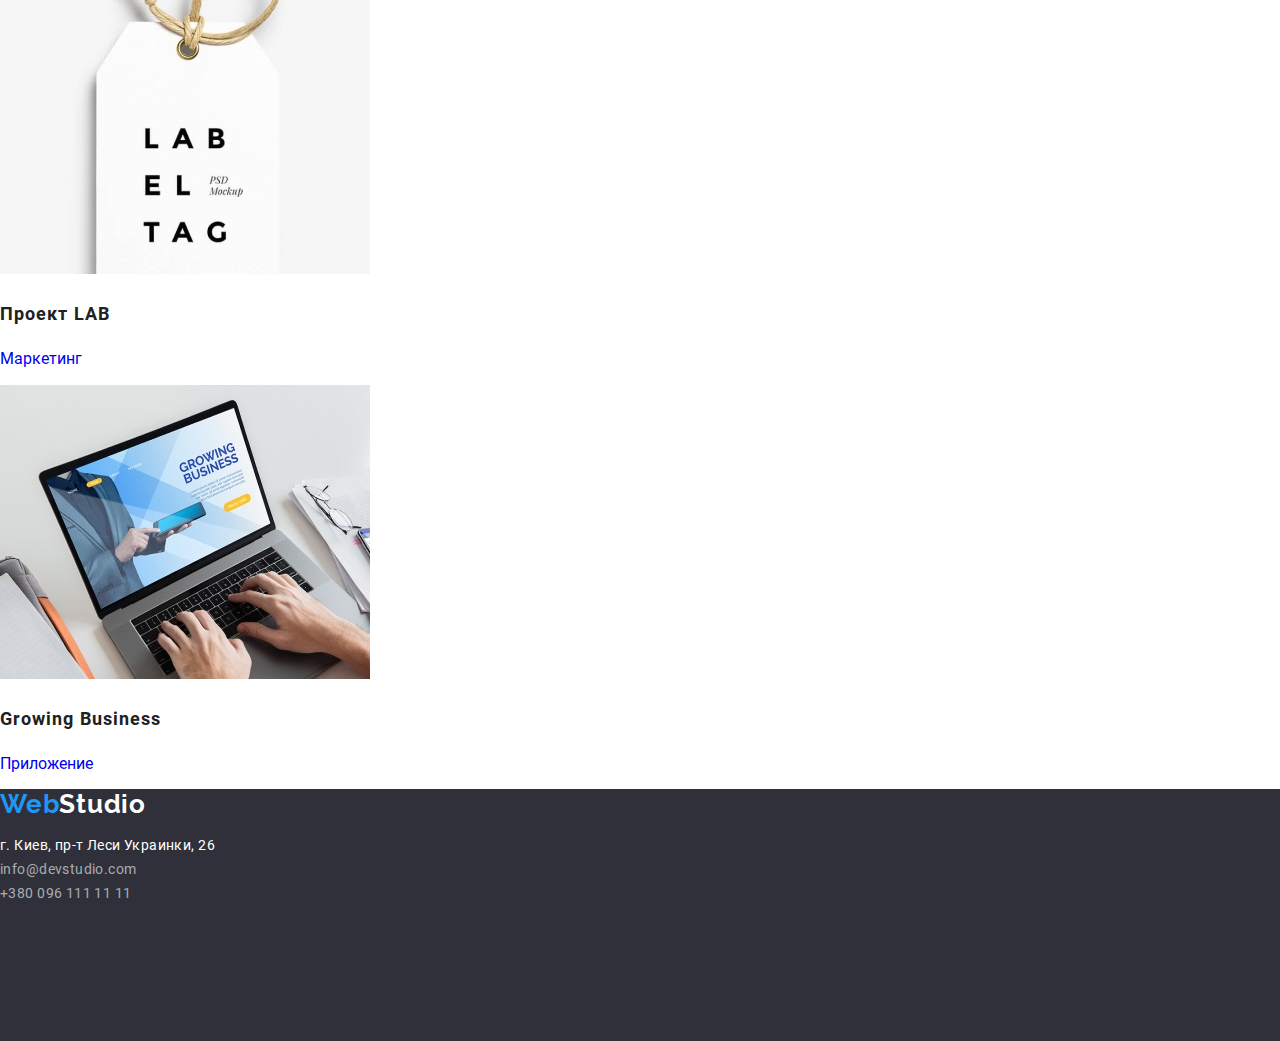
==== commit 70274262: "111" ====
--- a/portfolio.html
+++ b/portfolio.html
@@ -114,8 +114,8 @@
                 </li>
                 <li>
                     <a href="#">
-                        <img src="./img9.jpg" alt="Человек работает в приложении Growing Business" width="370"
-                            height="294">
+                        <img src="./images/portfolio/img9.jpg" alt="Человек работает в приложении Growing Business"
+                            width="370" height="294">
                         <h3 lang="en" class="portfolio-title">Growing Business</h3>
                         <p>Приложение</p>
                     </a>
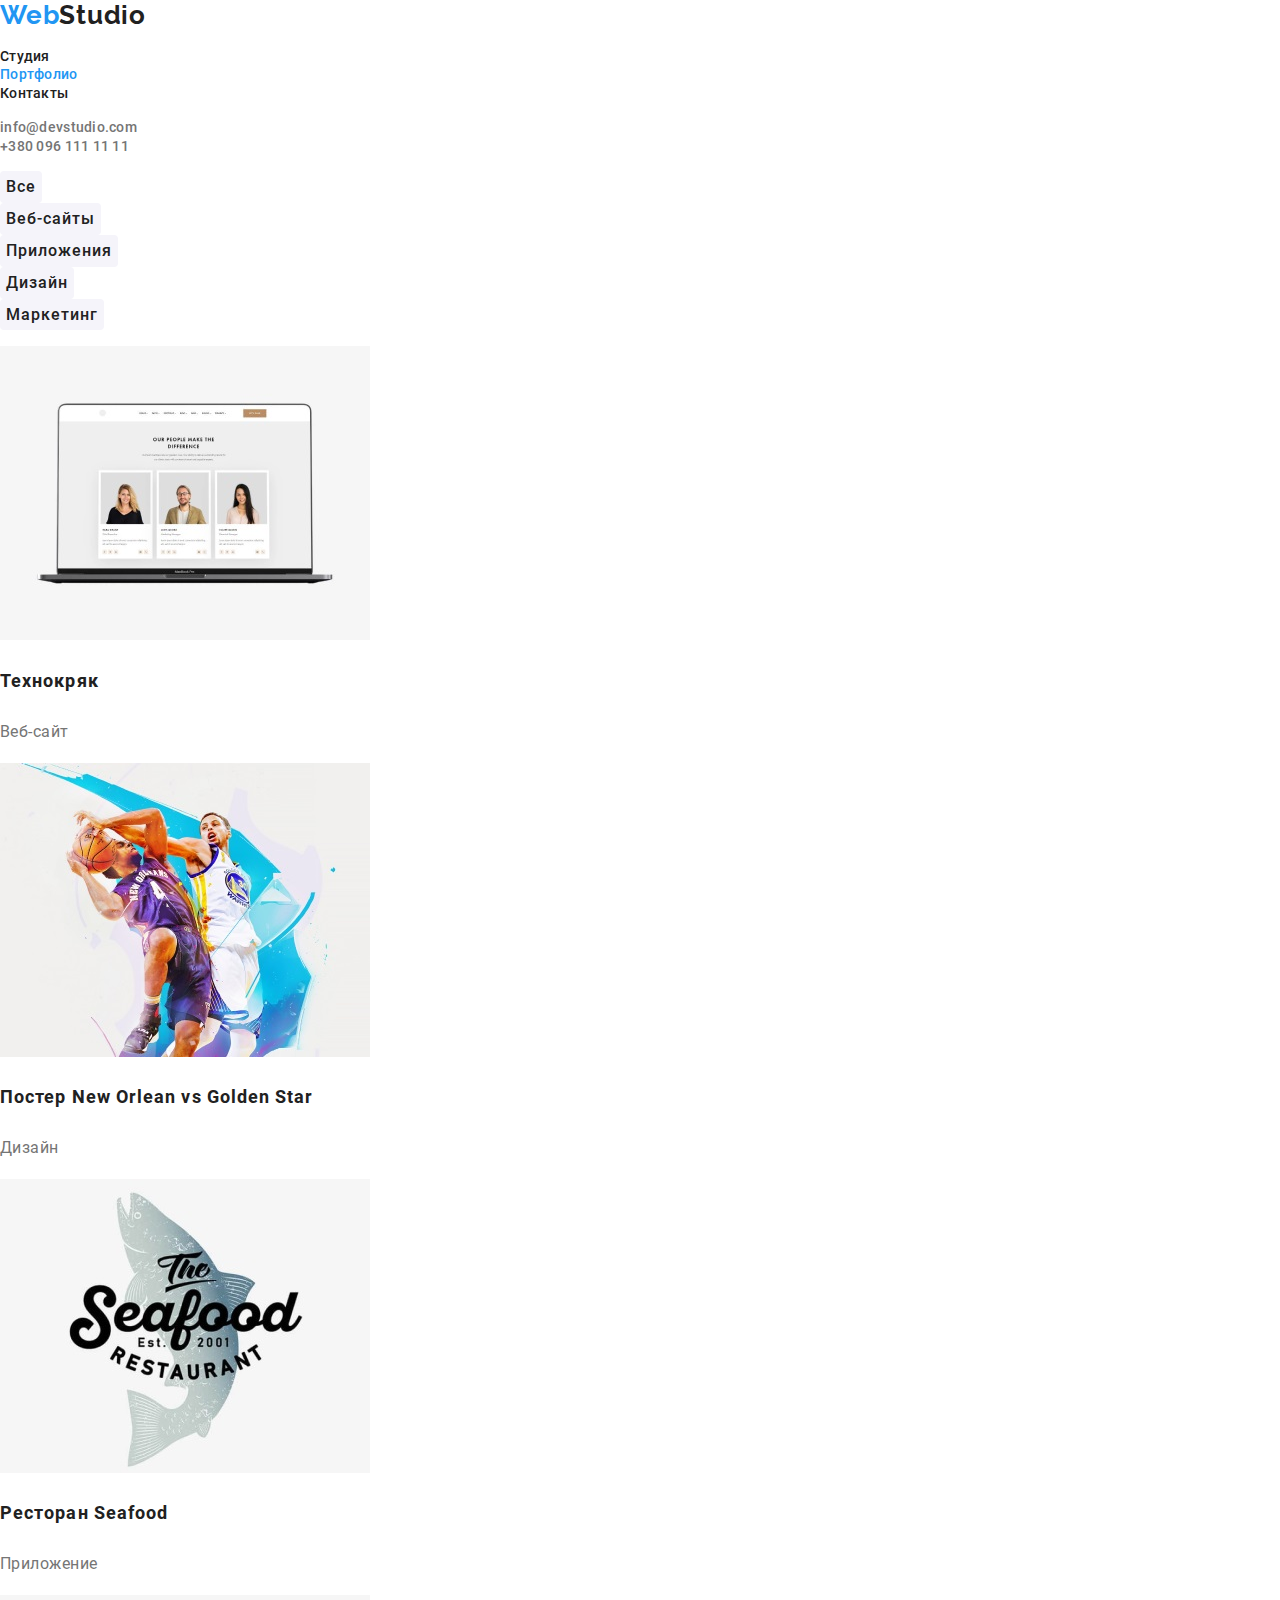
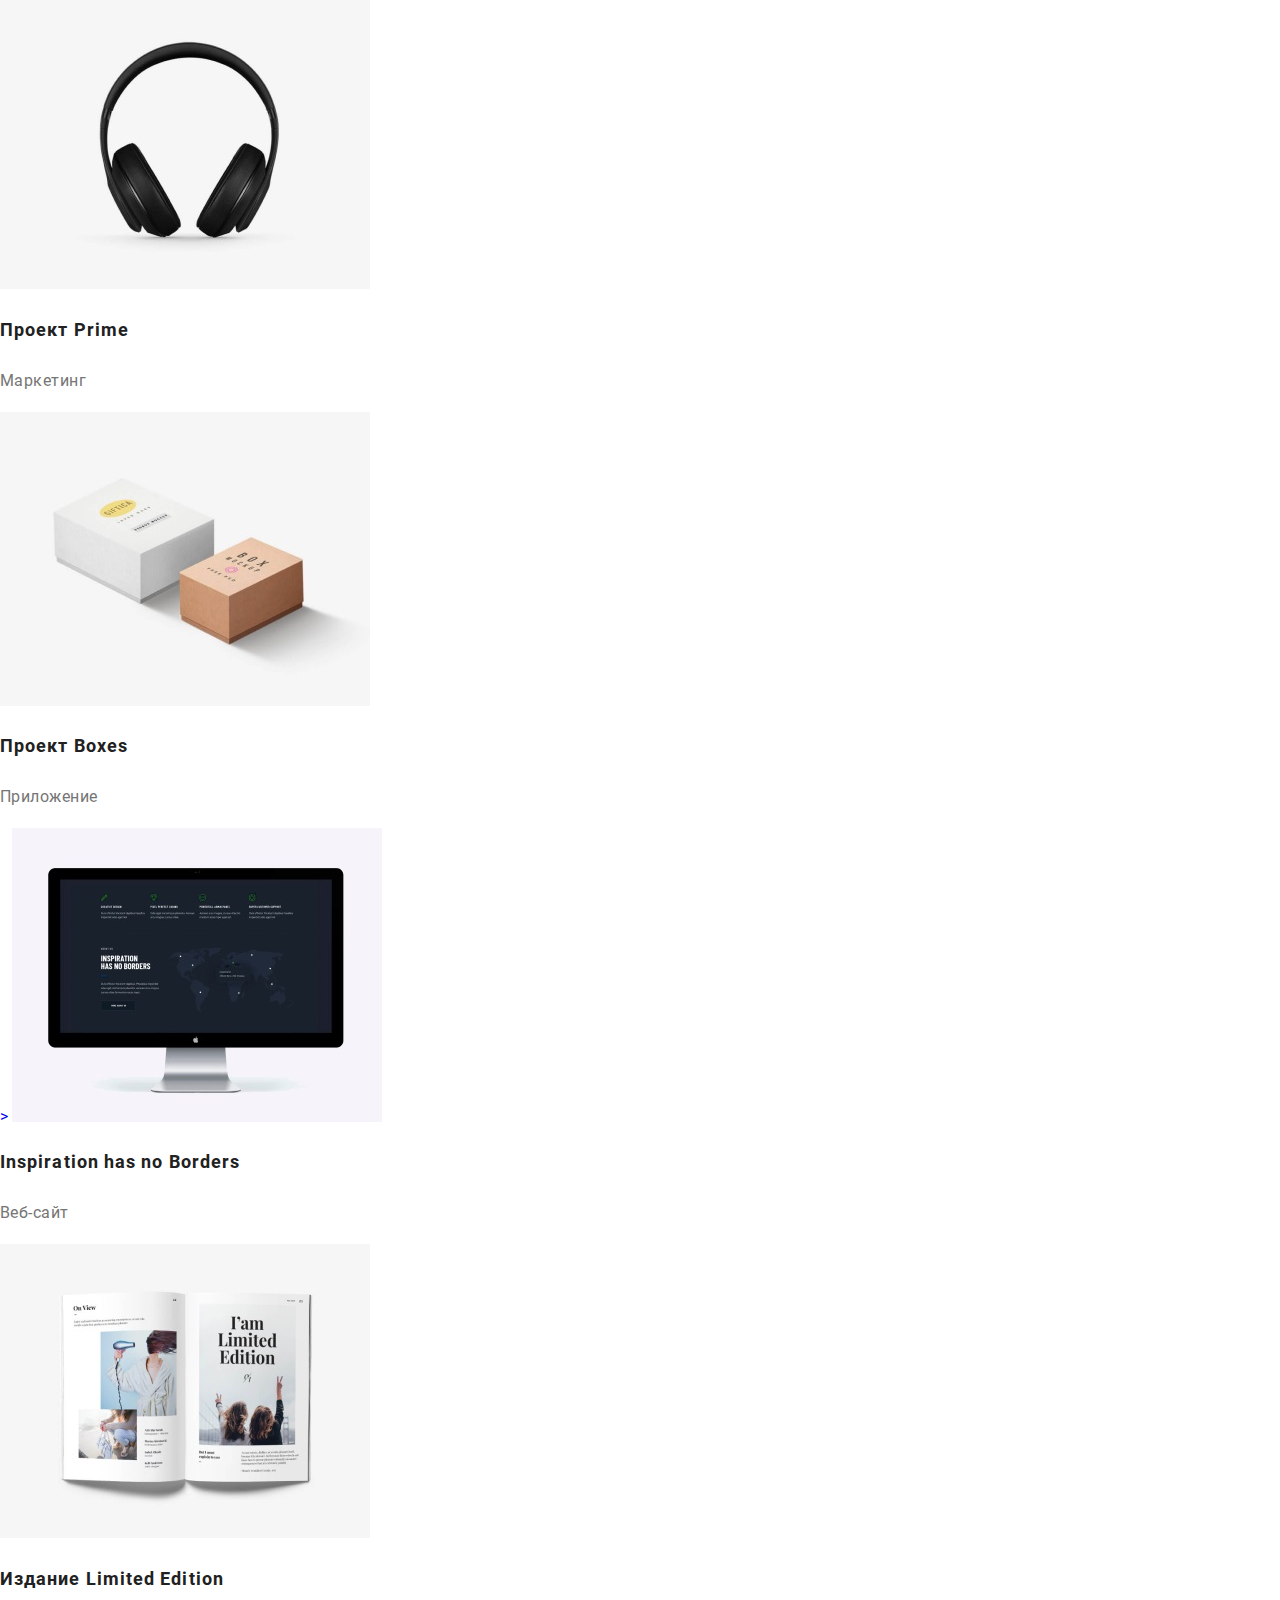
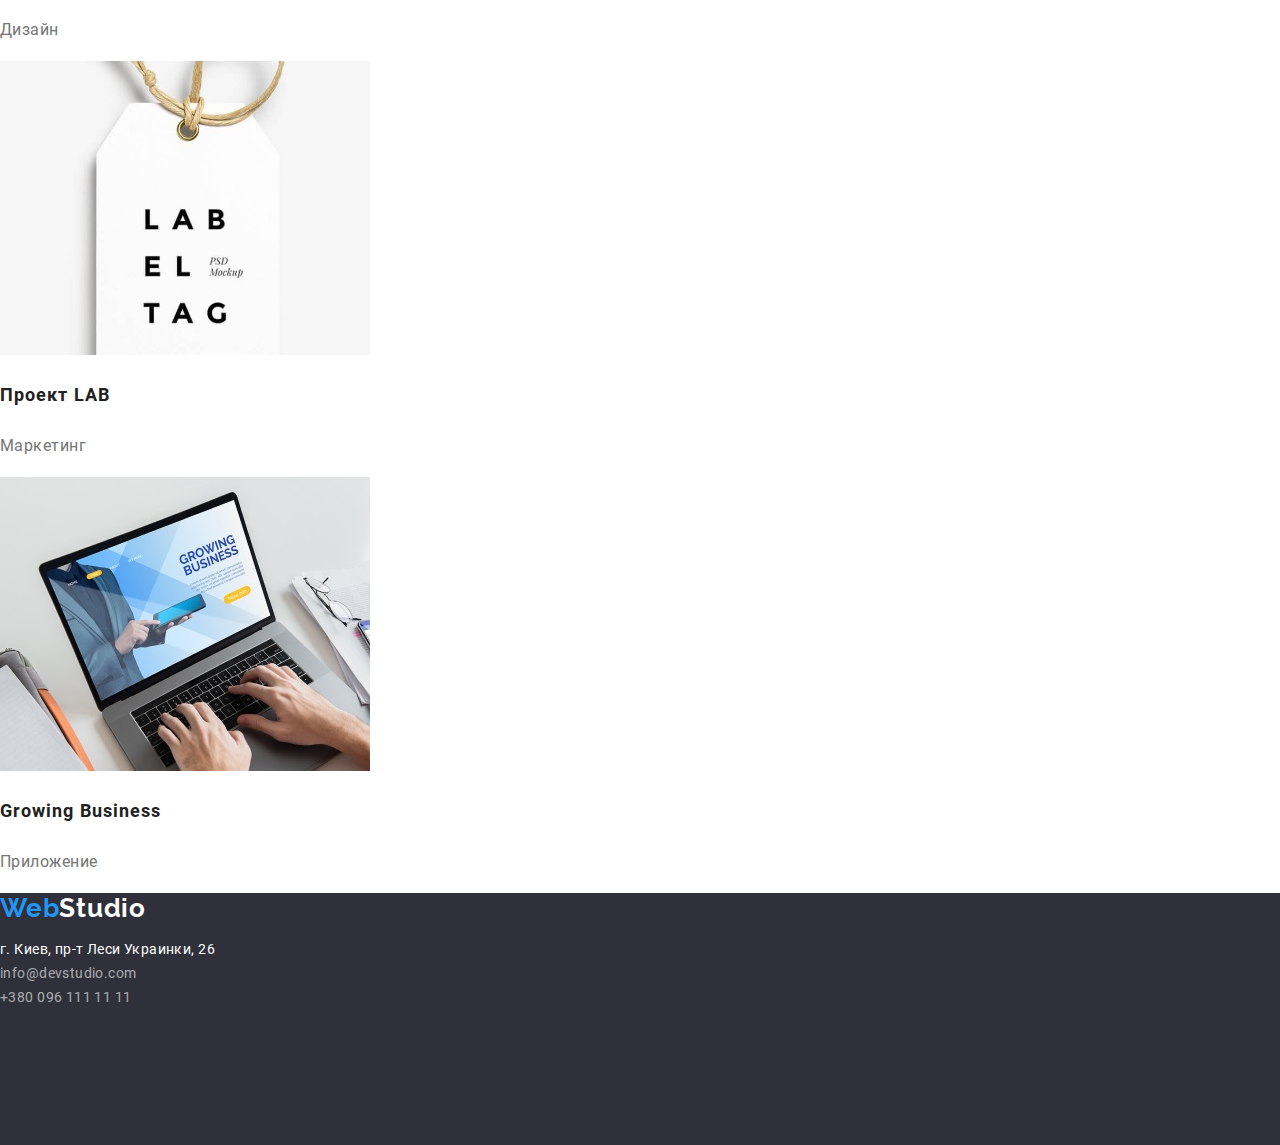
==== commit 28314b9a: "last fix" ====
--- a/portfolio.html
+++ b/portfolio.html
@@ -46,11 +46,21 @@
         <section>
             <h2 class="visually-hidden">Примеры работ</h2>
             <ul class="filter">
-                <li><button type="button" class="btn btn-portfolio">Все</button></li>
-                <li><button type="button" class="btn btn-portfolio">Веб-сайты</button></li>
-                <li><button type="button" class="btn btn-portfolio">Приложения</button></li>
-                <li><button type="button" class="btn btn-portfolio">Дизайн</button></li>
-                <li><button type="button" class="btn btn-portfolio">Маркетинг</button></li>
+                <li>
+                    <button type="button" class="btn btn-portfolio">Все</button>
+                </li>
+                <li>
+                    <button type="button" class="btn btn-portfolio">Веб-сайты</button>
+                </li>
+                <li>
+                    <button type="button" class="btn btn-portfolio">Приложения</button>
+                </li>
+                <li>
+                    <button type="button" class="btn btn-portfolio">Дизайн</button>
+                </li>
+                <li>
+                    <button type="button" class="btn btn-portfolio">Маркетинг</button>
+                </li>
             </ul>
             <h2 class="visually-hidden">Gallery</h2>
             <ul>
@@ -59,7 +69,7 @@
                         <img src="./images/portfolio/img1.jpg" alt="Специалисты сайта Технокряк" width="370"
                             height="294">
                         <h3 class="portfolio-title">Технокряк</h3>
-                        <p>Веб-сайт</p>
+                        <p class="portfolio-description">Веб-сайт</p>
                     </a>
                 </li>
                 <li>
@@ -68,48 +78,48 @@
                             alt="Постер с изображением баскетболистов команд New Orlean и Golden Star" width="370"
                             height="294">
                         <h3 lang="en" class="portfolio-title">Постер New Orlean vs Golden Star</h3>
-                        <p>Дизайн</p>
+                        <p class="portfolio-description">Дизайн</p>
                     </a>
                 </li>
                 <li>
                     <a href="#">
                         <img src="./images/portfolio/img3.jpg" alt="Реклама рыбного ресторана" width="370" height="294">
                         <h3 lang="en" class="portfolio-title">Ресторан Seafood</h3>
-                        <p>Приложение</p>
+                        <p class="portfolio-description">Приложение</p>
                     </a>
                 </li>
                 <li>
                     <a href="#">
                         <img src="./images/portfolio/img4.jpg" alt="Фото наушников" width="370" height="294">
                         <h3 lang="en" class="portfolio-title">Проект Prime</h3>
-                        <p>Маркетинг</p>
+                        <p class="portfolio-description">Маркетинг</p>
                     </a>
                 </li>
                 <li>
                     <a href="#">
                         <img src="./images/portfolio/img5.jpg" alt="Коробки, упаковки" width="370" height="294">
                         <h3 lang="en" class="portfolio-title">Проект Boxes</h3>
-                        <p>Приложение</p>
+                        <p class="portfolio-description">Приложение</p>
                     </a>
                 <li>
                     <a href="#">>
                         <img src="./images/portfolio/img6.jpg" alt="Страница сайта" width="370" height="294">
                         <h3 lang="en" class="portfolio-title">Inspiration has no Borders</h3>
-                        <p>Веб-сайт</p>
+                        <p class="portfolio-description">Веб-сайт</p>
                     </a>
                 </li>
                 <li>
                     <a href="#">
                         <img src="./images/portfolio/img7.jpg" alt="Разворот книги" width="370" height="294">
                         <h3 lang="en" class="portfolio-title">Издание Limited Edition</h3>
-                        <p>Дизайн</p>
+                        <p class="portfolio-description">Дизайн</p>
                     </a>
                 </li>
                 <li>
                     <a href="#">
                         <img src="./images/portfolio/img8.jpg" alt="Брендовая этикетка" width="370" height="294">
                         <h3 lang="en" class="portfolio-title">Проект LAB</h3>
-                        <p>Маркетинг</p>
+                        <p class="portfolio-description">Маркетинг</p>
                     </a>
                 </li>
                 <li>
@@ -117,7 +127,7 @@
                         <img src="./images/portfolio/img9.jpg" alt="Человек работает в приложении Growing Business"
                             width="370" height="294">
                         <h3 lang="en" class="portfolio-title">Growing Business</h3>
-                        <p>Приложение</p>
+                        <p class="portfolio-description">Приложение</p>
                     </a>
                 </li>
             </ul>
--- a/css/style.css
+++ b/css/style.css
@@ -244,4 +244,5 @@
   font-size: 16px;
   line-height: 1.87;
   letter-spacing: 0.03em;
-}
+  color: var(--txt-grey);
+}
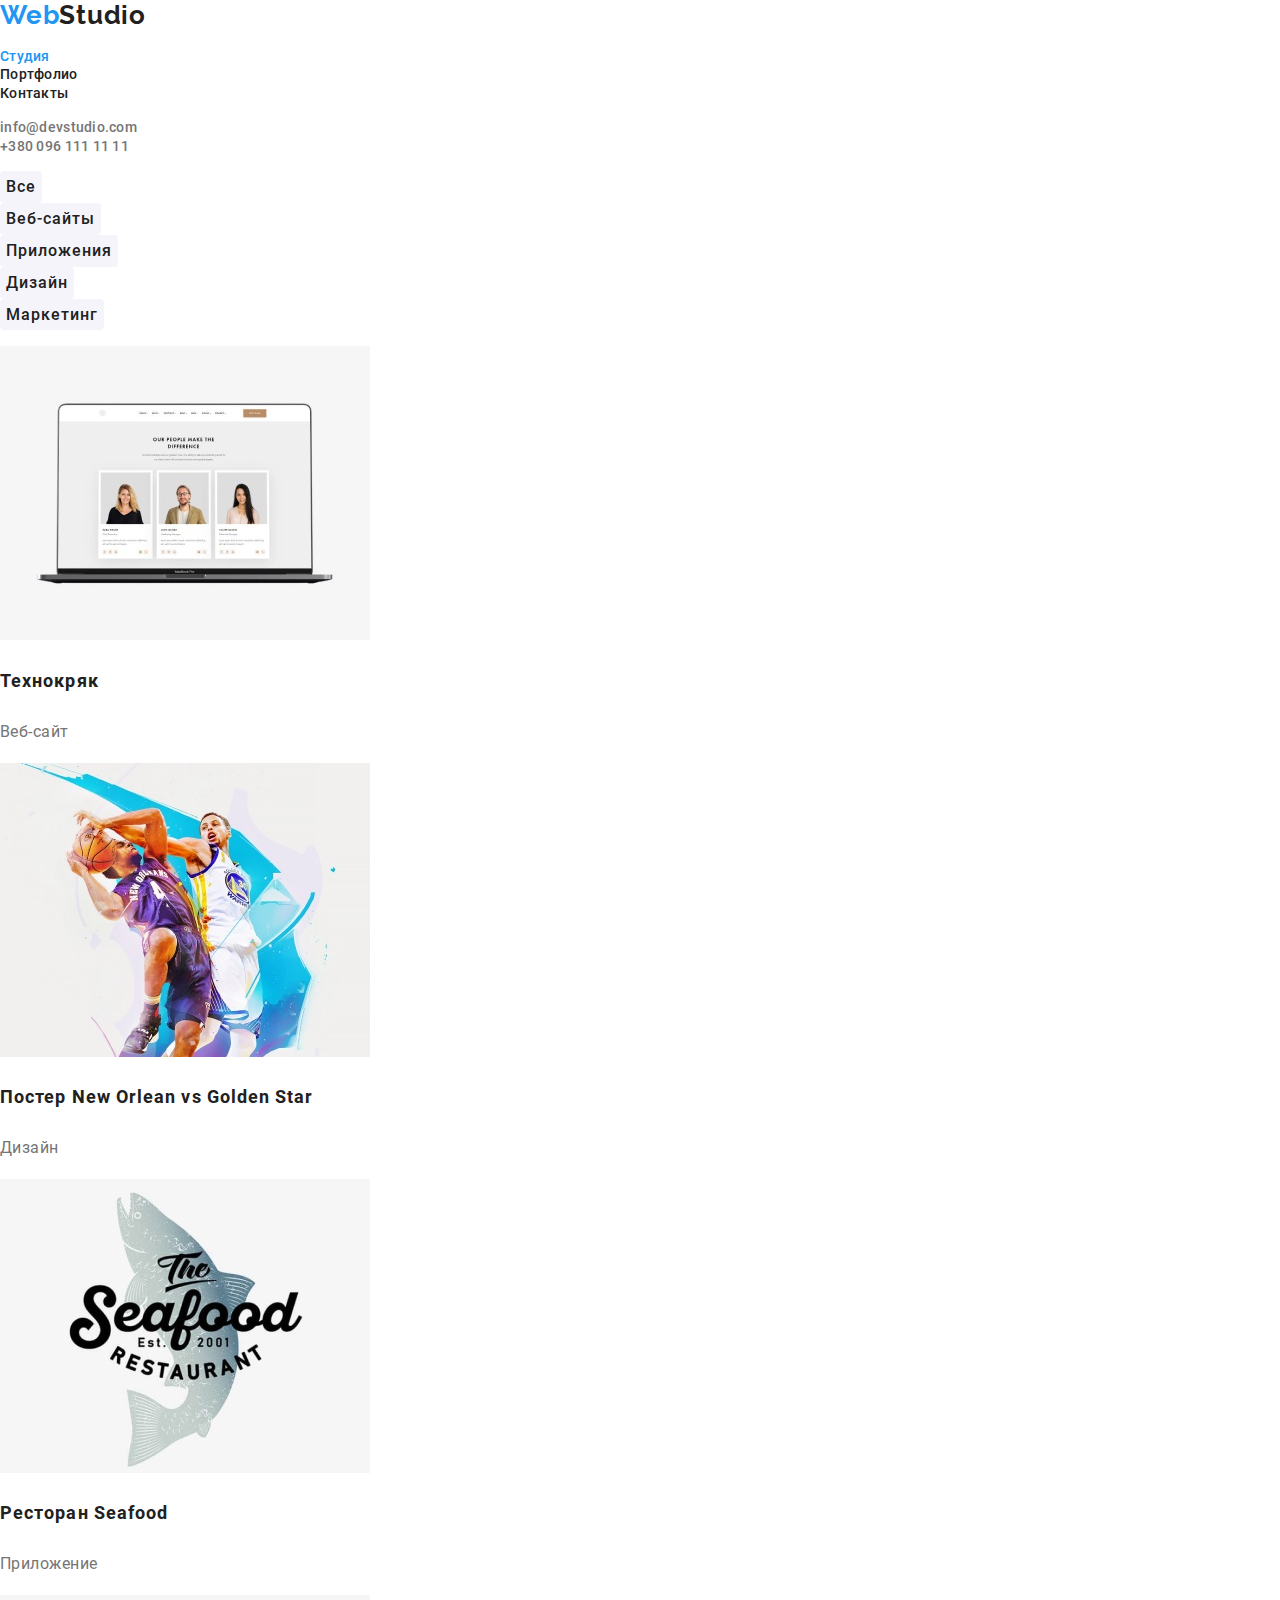
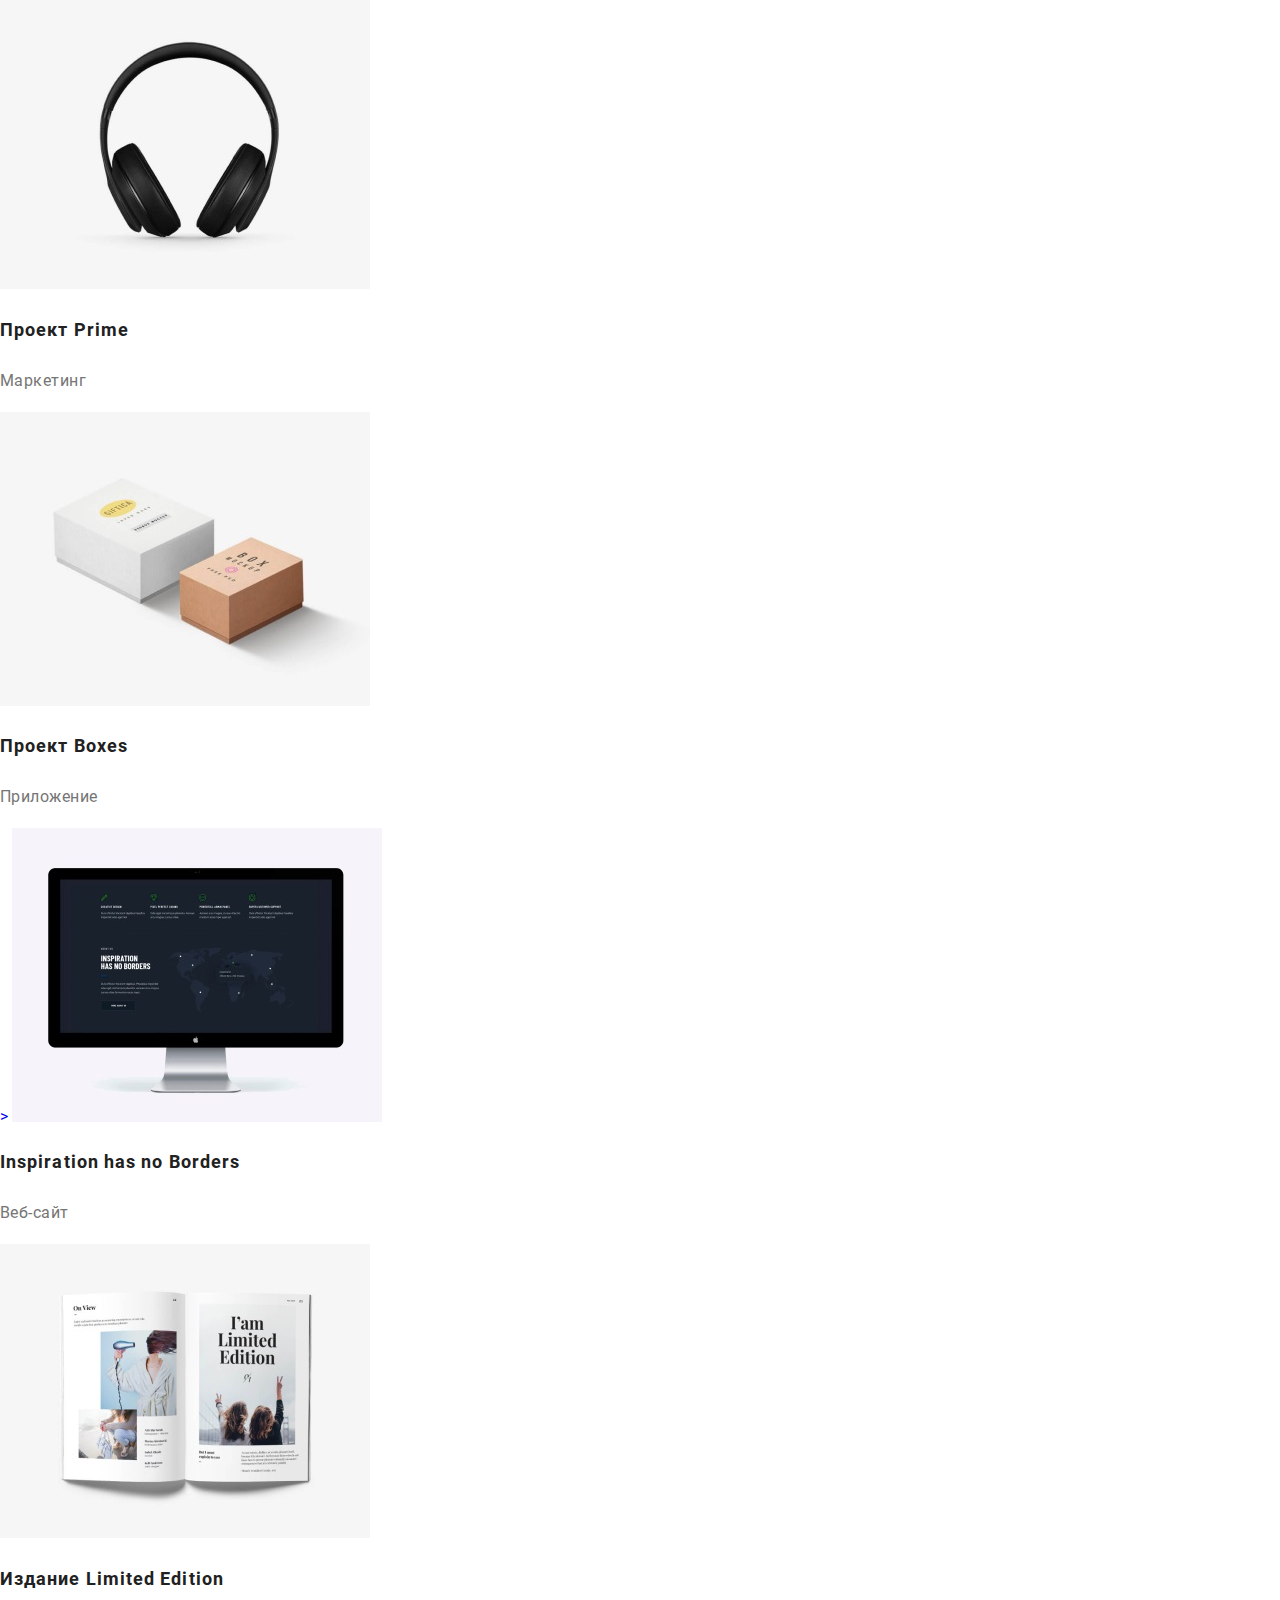
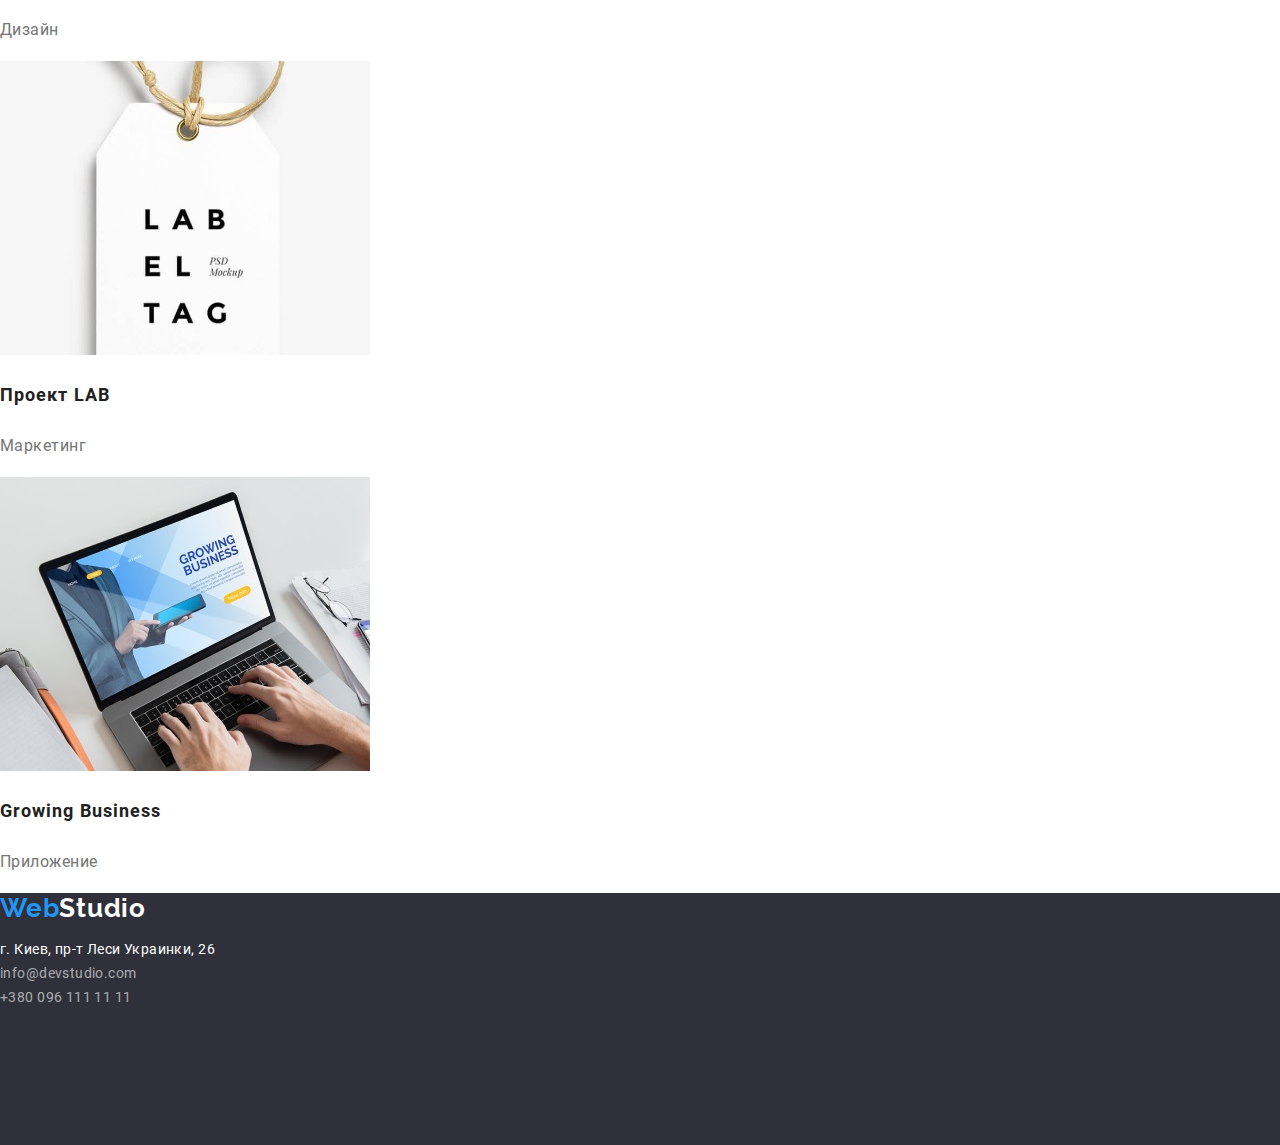
==== commit 62bf94b7: "3" ====
--- a/portfolio.html
+++ b/portfolio.html
@@ -15,14 +15,14 @@
 <body>
     <!--Шапка страницы-->
     <header class="head">
-        <a href="#" lang="en" class="logo">Web<span class="logo-dark">Studio</span></a>
         <nav class="nav">
+            <a href="#" lang="en" class="logo">Web<span class="logo-dark">Studio</span></a>
             <ul>
                 <li>
-                    <a href="index.html" class="link">Студия</a>
+                    <a href="index.html" class="link accent">Студия</a>
                 </li>
                 <li>
-                    <a href="portfolio.html" class="link accent">Портфолио</a>
+                    <a href="portfolio.html" class="link">Портфолио</a>
                 </li>
                 <li>
                     <a href="#" class="link">Контакты</a>
@@ -63,6 +63,7 @@
                 </li>
             </ul>
             <h2 class="visually-hidden">Gallery</h2>
+
             <ul>
                 <li>
                     <a href="#">
